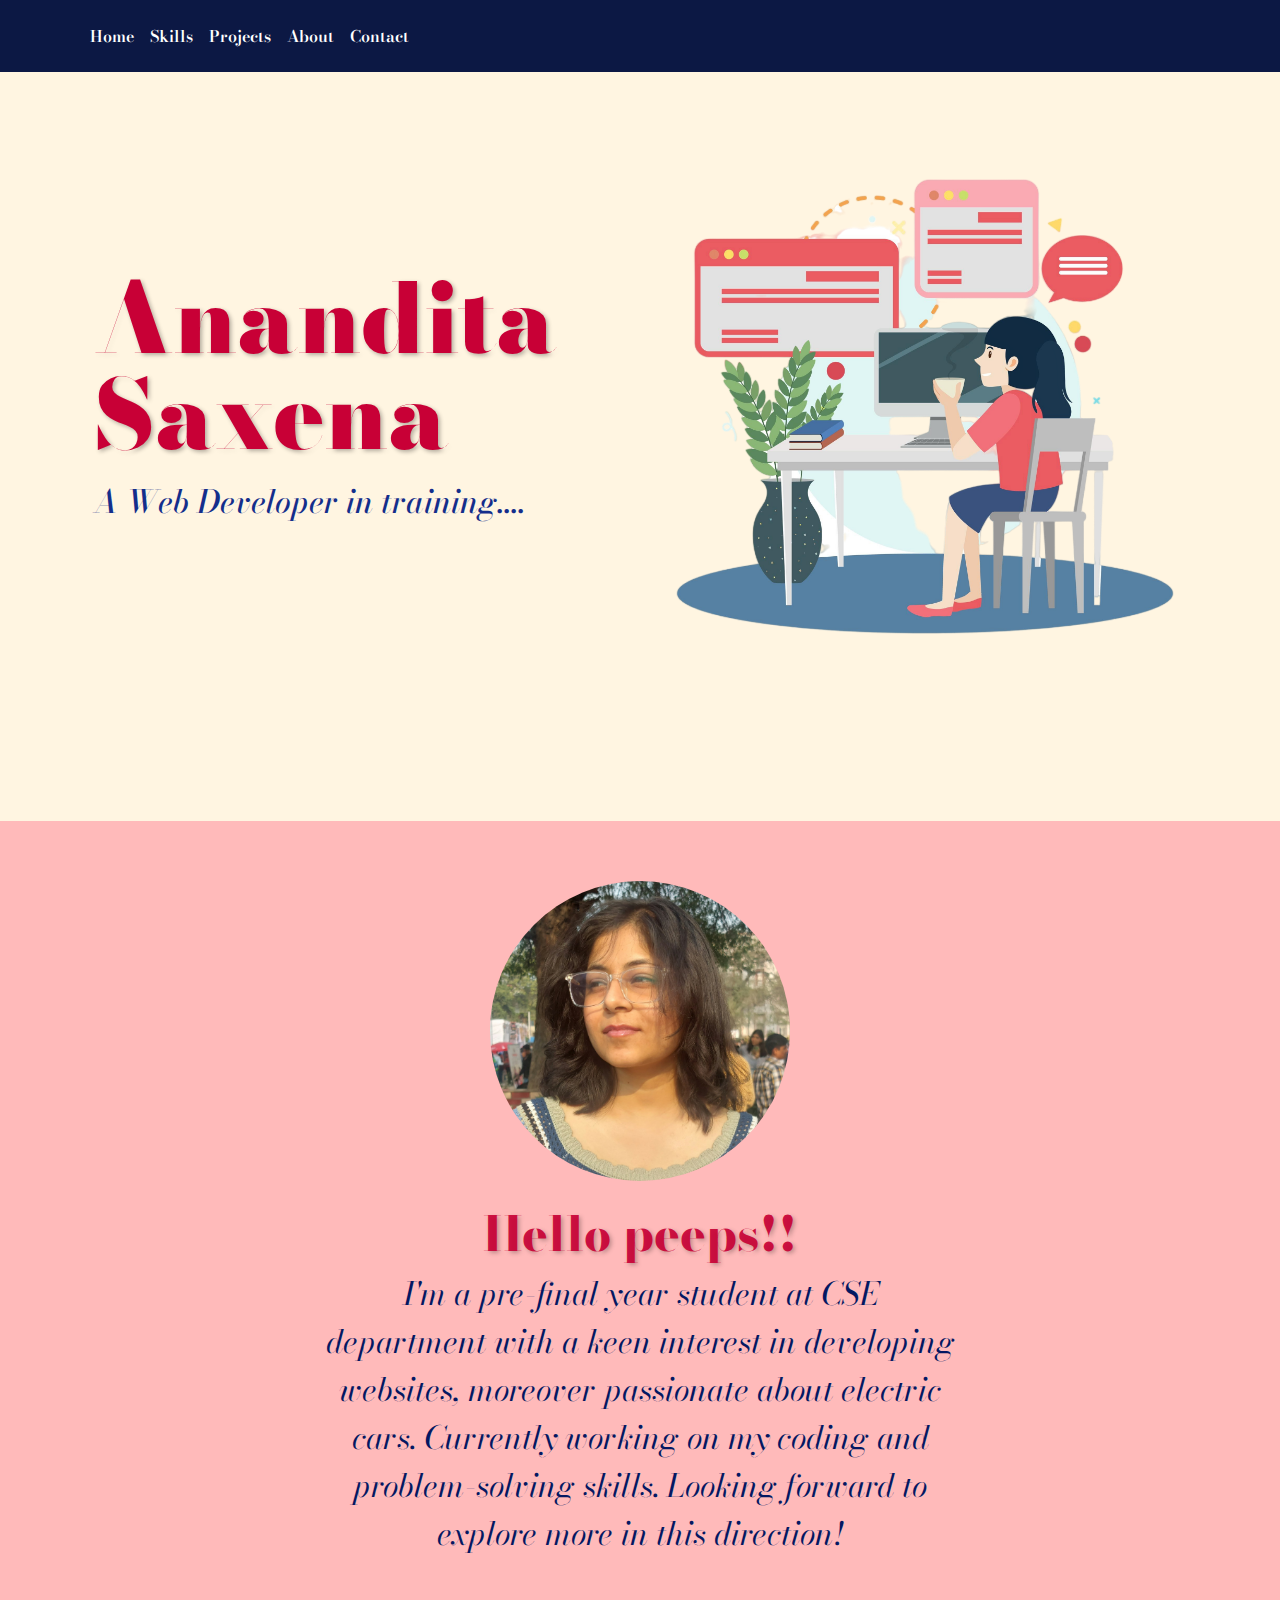
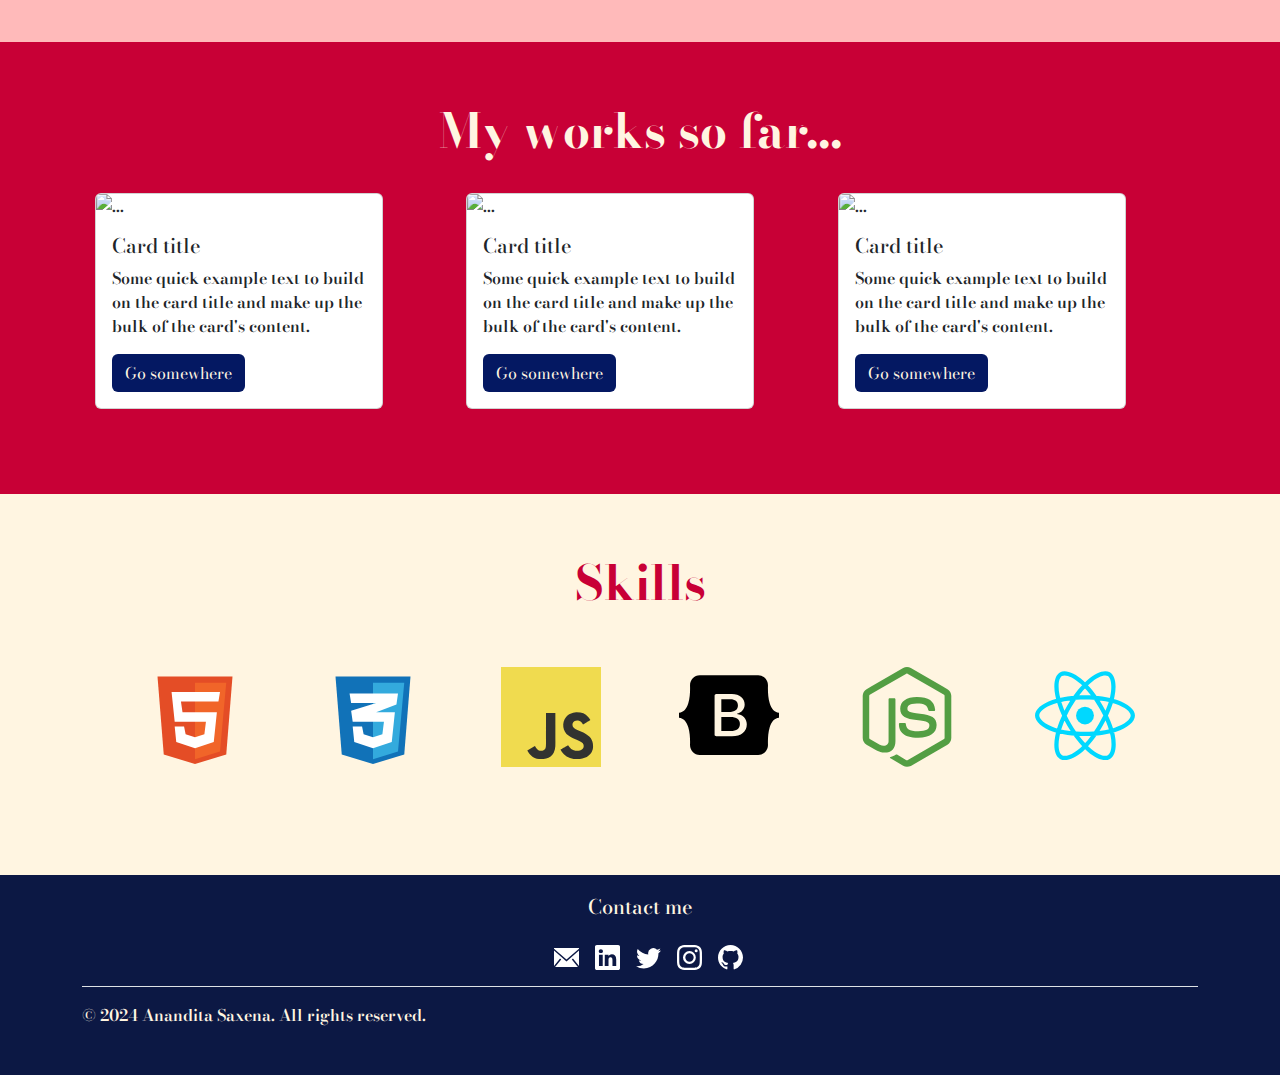
==== index.html @ 7025415a "Add files via upload" ====
<!DOCTYPE html>
<html lang="en">
<head>
    <meta charset="UTF-8">
    <meta http-equiv="X-UA-Compatible" content="IE=edge">
    <meta name="viewport" content="width=device-width, initial-scale=1.0">
    <title>Tiyaa's</title>
    <link href="https://cdn.jsdelivr.net/npm/bootstrap@5.3.3/dist/css/bootstrap.min.css" rel="stylesheet" integrity="sha384-QWTKZyjpPEjISv5WaRU9OFeRpok6YctnYmDr5pNlyT2bRjXh0JMhjY6hW+ALEwIH" crossorigin="anonymous">
    <link rel="stylesheet" href="style.css">
    <link rel="preconnect" href="https://fonts.googleapis.com">
    <link rel="preconnect" href="https://fonts.gstatic.com" crossorigin>
    <link href="https://fonts.googleapis.com/css2?family=Bodoni+Moda:ital,opsz,wght@0,6..96,400..900;1,6..96,400..900&family=Exo:ital,wght@0,100..900;1,100..900&display=swap" rel="stylesheet">
</head>
<body>
    <div class="homepage fonts">
        <header class="p-3 navbar">
            <div class="container">
              <div class="d-flex flex-wrap align-items-center justify-content-center justify-content-lg-start">
               
        
                <ul class="nav col-12 col-lg-auto me-lg-auto mb-2 justify-content-center mb-md-0">
                  <li><a href="#" class="nav-link px-2 text-white">Home</a></li>
                  <li><a href="#" class="nav-link px-2 text-white">Skills</a></li>
                  <li><a href="#" class="nav-link px-2 text-white">Projects</a></li>
                  <li><a href="#" class="nav-link px-2 text-white">About</a></li>
                  <li><a href="#" class="nav-link px-2 text-white">Contact</a></li>
                </ul>   
              </div>
            </div>
        </header>
        <div class="container col-xxl-8 px-4 py-5 ">
            <div class="row flex-lg-row-reverse align-items-center g-5 py-5">
              <div class="col-10 col-sm-8 col-lg-6">
                <img src="images/vector.png" class="d-block mx-lg-auto img-fluid" alt="Bootstrap Themes" width="700" height="500" loading="lazy">
              </div>
              <div class="col-lg-6">
                <div class="col-lg-6 ">
                    <h1 class="lh-1 mb-3 heading">
                        Anandita Saxena
                    </h1>
                </div>                
                <p class="lead">A Web Developer in training....</p>
                <div class="d-grid gap-2 d-md-flex justify-content-md-start">
                </div>
            </div>
            
            </div>
        </div>
    </div>





    <div class="about fonts">
      <div class="text-center about-part">
        <img class="d-block mx-auto mb-4" src="images/WhatsApp Image 2024-03-19 at 7.13.37 PM.jpeg" alt="" >
        <h1 class=" heading-2 ">Hello peeps!!</h1>
        <div class="col-lg-6 mx-auto ">
          <p class="lead mb-4">I'm a pre-final year student at CSE department with a keen interest in developing websites, moreover passionate about electric cars. Currently working on my coding and problem-solving skills. Looking forward to explore more in this direction!</p>
        </div>
      </div>
    </div>
    






    <div class="projects fonts">
      <div>
        <h1 style="color: #FFF5E1; text-align: center; font-weight: 700; font-size: 3rem;">My works so far...</h1>
      </div>
      <div class="container">
        <div class="row align-items-start ">
          
          <div class="col">
            <div class="card" style="width: 18rem;">
              <img src="..." class="card-img-top" alt="...">
              <div class="card-body">
                <h5 class="card-title">Card title</h5>
                <p class="card-text">Some quick example text to build on the card title and make up the bulk of the card's content.</p>
                <a href="#" class="btn">Go somewhere</a>
              </div>
            </div>
          </div>
          <div class="col">
            <div class="card" style="width: 18rem;">
              <img src="..." class="card-img-top" alt="...">
              <div class="card-body">
                <h5 class="card-title">Card title</h5>
                <p class="card-text">Some quick example text to build on the card title and make up the bulk of the card's content.</p>
                <a href="#" class="btn">Go somewhere</a>
              </div>
            </div>
          </div>
          <div class="col">
            <div class="card" style="width: 18rem;">
              <img src="..." class="card-img-top" alt="...">
              <div class="card-body">
                <h5 class="card-title">Card title</h5>
                <p class="card-text">Some quick example text to build on the card title and make up the bulk of the card's content.</p>
                <a href="#" class="btn">Go somewhere</a>
              </div>
            </div>
          </div>
          
        </div>
      </div>
      
    </div>






    <div class="skills fonts">
      <div class="heading-2">
        <h1 style="color:#C80036; text-align: center; font-weight: 700; font-size: 3rem;">Skills</h1>
      </div>
      
      <div class="container text-center p-5 frameworks">
          <div class="row align-items-start">
            
            <div class="col">
              <?xml version="1.0" encoding="utf-8"?><!-- Uploaded to: SVG Repo, www.svgrepo.com, Generator: SVG Repo Mixer Tools -->
<svg width="100px" height="100px" viewBox="0 0 32 32" fill="none" xmlns="http://www.w3.org/2000/svg">
<path d="M6 28L4 3H28L26 28L16 31L6 28Z" fill="#E44D26"/>
<path d="M26 5H16V29.5L24 27L26 5Z" fill="#F16529"/>
<path d="M9.5 17.5L8.5 8H24L23.5 11H11.5L12 14.5H23L22 24L16 26L10 24L9.5 19H12.5L13 21.5L16 22.5L19 21.5L19.5 17.5H9.5Z" fill="white"/>
</svg>
              
            </div>
            <div class="col">
              
              <?xml version="1.0" encoding="utf-8"?><!-- Uploaded to: SVG Repo, www.svgrepo.com, Generator: SVG Repo Mixer Tools -->
<svg width="100px" height="100px" viewBox="0 0 32 32" fill="none" xmlns="http://www.w3.org/2000/svg">
<path d="M6 28L4 3H28L26 28L16 31L6 28Z" fill="#1172B8"/>
<path d="M26 5H16V29.5L24 27L26 5Z" fill="#33AADD"/>
<path d="M19.5 17.5H9.5L9 14L17 11.5H9L8.5 8.5H24L23.5 12L17 14.5H23L22 24L16 26L10 24L9.5 19H12.5L13 21.5L16 22.5L19 21.5L19.5 17.5Z" fill="white"/>
</svg>
            </div>
            <div class="col">
              <svg xmlns="http://www.w3.org/2000/svg" width="100px" height="100px" viewBox="0 0 1052 1052"><path fill="#f0db4f" d="M0 0h1052v1052H0z"/><path d="M965.9 801.1c-7.7-48-39-88.3-131.7-125.9-32.2-14.8-68.1-25.399-78.8-49.8-3.8-14.2-4.3-22.2-1.9-30.8 6.9-27.9 40.2-36.6 66.6-28.6 17 5.7 33.1 18.801 42.8 39.7 45.4-29.399 45.3-29.2 77-49.399-11.6-18-17.8-26.301-25.4-34-27.3-30.5-64.5-46.2-124-45-10.3 1.3-20.699 2.699-31 4-29.699 7.5-58 23.1-74.6 44-49.8 56.5-35.6 155.399 25 196.1 59.7 44.8 147.4 55 158.6 96.9 10.9 51.3-37.699 67.899-86 62-35.6-7.4-55.399-25.5-76.8-58.4-39.399 22.8-39.399 22.8-79.899 46.1 9.6 21 19.699 30.5 35.8 48.7 76.2 77.3 266.899 73.5 301.1-43.5 1.399-4.001 10.6-30.801 3.199-72.101zm-394-317.6h-98.4c0 85-.399 169.4-.399 254.4 0 54.1 2.8 103.7-6 118.9-14.4 29.899-51.7 26.2-68.7 20.399-17.3-8.5-26.1-20.6-36.3-37.699-2.8-4.9-4.9-8.7-5.601-9-26.699 16.3-53.3 32.699-80 49 13.301 27.3 32.9 51 58 66.399 37.5 22.5 87.9 29.4 140.601 17.3 34.3-10 63.899-30.699 79.399-62.199 22.4-41.3 17.6-91.3 17.4-146.6.5-90.2 0-180.4 0-270.9z" fill="#323330"/></svg>
            </div>
            <div class="col">
              
              <?xml version="1.0" encoding="utf-8"?><!-- Uploaded to: SVG Repo, www.svgrepo.com, Generator: SVG Repo Mixer Tools -->
<svg width="100px" height="100px" viewBox="0 0 24 24" fill="none" xmlns="http://www.w3.org/2000/svg">
<path fill-rule="evenodd" clip-rule="evenodd" d="M4.98488 2C3.61546 2 2.60217 3.19858 2.64753 4.49844C2.69105 5.74725 2.63451 7.36461 2.22732 8.68359C1.81892 10.0064 1.1282 10.8444 0 10.952V12.1666C1.1282 12.2742 1.81892 13.1122 2.22732 14.4351C2.63451 15.754 2.69105 17.3714 2.64753 18.6202C2.60217 19.9199 3.61546 21.1186 4.98508 21.1186H19.0169C20.3864 21.1186 21.3995 19.9201 21.3541 18.6202C21.3106 17.3714 21.3671 15.754 21.7743 14.4351C22.1829 13.1122 22.8718 12.2742 24 12.1666V10.952C22.8718 10.8444 22.1829 10.0064 21.7743 8.68359C21.3671 7.36481 21.3106 5.74725 21.3541 4.49844C21.3995 3.19878 20.3864 2 19.0169 2H4.98468H4.98488ZM16.2712 13.7687C16.2712 15.5586 14.9361 16.6441 12.7206 16.6441H8.94915C8.84127 16.6441 8.7378 16.6012 8.66152 16.5249C8.58523 16.4486 8.54237 16.3452 8.54237 16.2373V6.88136C8.54237 6.77347 8.58523 6.67001 8.66152 6.59372C8.7378 6.51743 8.84127 6.47458 8.94915 6.47458H12.6991C14.5464 6.47458 15.7588 7.47525 15.7588 9.01166C15.7588 10.09 14.9433 11.0555 13.9041 11.2245V11.2809C15.3187 11.4361 16.2712 12.4156 16.2712 13.7687ZM12.3094 7.76407H10.1589V10.8015H11.9701C13.3702 10.8015 14.1423 10.2377 14.1423 9.2299C14.1423 8.28556 13.4784 7.76407 12.3094 7.76407ZM10.1589 12.0068V15.3542H12.3885C13.8462 15.3542 14.6184 14.7692 14.6184 13.6699C14.6184 12.5704 13.8246 12.0066 12.2947 12.0066H10.1589V12.0068Z" fill="#000000"/>
</svg>

            </div>
            
            <div class="col">
              <?xml version="1.0" encoding="UTF-8" standalone="no"?>
<!-- Uploaded to: SVG Repo, www.svgrepo.com, Generator: SVG Repo Mixer Tools -->
<svg width="100px" height="100px" viewBox="-16.5 0 289 289" version="1.1" xmlns="http://www.w3.org/2000/svg" xmlns:xlink="http://www.w3.org/1999/xlink" preserveAspectRatio="xMidYMid">
  <g>
      <path d="M127.999999,288.463771 C124.024844,288.463771 120.314699,287.403728 116.869564,285.548656 L81.6231884,264.612838 C76.32298,261.697724 78.9730854,260.637682 80.5631458,260.107661 C87.7184259,257.72257 89.0434775,257.192547 96.4637688,252.952381 C97.2587979,252.422361 98.3188405,252.687372 99.1138718,253.217392 L126.144927,269.383024 C127.20497,269.913045 128.530021,269.913045 129.325053,269.383024 L235.064182,208.165634 C236.124225,207.635611 236.654245,206.575571 236.654245,205.250519 L236.654245,83.0807467 C236.654245,81.7556929 236.124225,80.6956526 235.064182,80.1656324 L129.325053,19.2132506 C128.26501,18.6832305 126.939959,18.6832305 126.144927,19.2132506 L20.4057954,80.1656324 C19.3457551,80.6956526 18.8157349,82.0207041 18.8157349,83.0807467 L18.8157349,205.250519 C18.8157349,206.31056 19.3457551,207.635611 20.4057954,208.165634 L49.2919247,224.861286 C64.9275364,232.811595 74.7329196,223.536234 74.7329196,214.260871 L74.7329196,93.681159 C74.7329196,92.0910985 76.0579711,90.5010358 77.9130428,90.5010358 L91.4285716,90.5010358 C93.0186343,90.5010358 94.6086948,91.8260873 94.6086948,93.681159 L94.6086948,214.260871 C94.6086948,235.196689 83.2132512,247.387164 63.3374737,247.387164 C57.2422362,247.387164 52.4720502,247.387164 38.9565214,240.761906 L11.1304347,224.861286 C4.24016581,220.886129 5.68434189e-14,213.46584 5.68434189e-14,205.515528 L5.68434189e-14,83.3457557 C5.68434189e-14,75.3954465 4.24016581,67.9751552 11.1304347,64.0000006 L116.869564,2.78260752 C123.494824,-0.927535841 132.505176,-0.927535841 139.130436,2.78260752 L244.869565,64.0000006 C251.759834,67.9751552 256,75.3954465 256,83.3457557 L256,205.515528 C256,213.46584 251.759834,220.886129 244.869565,224.861286 L139.130436,286.078676 C135.685299,287.668739 131.710145,288.463771 127.999999,288.463771 L127.999999,288.463771 Z M160.596274,204.455488 C114.219461,204.455488 104.679089,183.254659 104.679089,165.233955 C104.679089,163.643893 106.004141,162.053832 107.859212,162.053832 L121.639752,162.053832 C123.229813,162.053832 124.554864,163.113872 124.554864,164.703935 C126.674947,178.749484 132.770187,185.639753 160.861283,185.639753 C183.122154,185.639753 192.662526,180.604556 192.662526,168.67909 C192.662526,161.788821 190.012423,156.753624 155.296065,153.308489 C126.409938,150.393375 108.389235,144.033126 108.389235,120.977226 C108.389235,99.5113875 126.409938,86.7908901 156.621119,86.7908901 C190.542443,86.7908901 207.238095,98.4513472 209.358178,123.89234 C209.358178,124.687371 209.093167,125.482403 208.563147,126.277434 C208.033127,126.807454 207.238095,127.337474 206.443064,127.337474 L192.662526,127.337474 C191.337475,127.337474 190.012423,126.277434 189.747412,124.952382 C186.567289,110.376813 178.351966,105.606625 156.621119,105.606625 C132.240165,105.606625 129.325053,114.086957 129.325053,120.447205 C129.325053,128.132506 132.770187,130.5176 165.631471,134.757766 C198.227744,138.997931 213.598344,145.093169 213.598344,167.884058 C213.333333,191.20497 194.252589,204.455488 160.596274,204.455488 L160.596274,204.455488 Z" fill="#539E43">

</path>
  </g>
</svg>
              
            </div>
            <div class="col">
              <?xml version="1.0" encoding="utf-8"?>

<!-- Uploaded to: SVG Repo, www.svgrepo.com, Generator: SVG Repo Mixer Tools -->
<svg width="100px" height="100px" viewBox="0 0 24 24" xmlns="http://www.w3.org/2000/svg">
<g fill="#00D8FF" fill-rule="evenodd">
  <circle cx="11.996" cy="11.653" r="2.142"/>
  <path fill-rule="nonzero" d="M11.9957722,7.80914159 C14.763782,7.80914159 17.3932297,8.19939152 19.3922491,8.88758063 C21.6123871,9.6518808 22.9666335,10.7818833 22.9666335,11.652558 C22.9666335,12.5799965 21.5040812,13.7840336 19.1293161,14.5708627 C17.2387355,15.1972602 14.7092455,15.538679 11.9957722,15.538679 C9.14520032,15.538679 6.58717845,15.203913 4.71853163,14.565185 C3.54866968,14.1653247 2.58256656,13.6456709 1.92037292,13.0785821 C1.32532838,12.5689984 1.02491103,12.0630628 1.02491103,11.652558 C1.02491103,10.7789546 2.32734001,9.66464781 4.49959681,8.90729393 C6.49945246,8.21010004 9.19325759,7.80914159 11.9957722,7.80914159 L11.9957722,7.80914159 L11.9957722,7.80914159 L11.9957722,7.80914159 L11.9957722,7.80914159 M11.9957722,6.78423056 C9.08437994,6.78423056 6.2777499,7.20198239 4.1621939,7.93951199 C1.62214541,8.82509585 0,10.2129394 0,11.652558 C0,13.1394248 1.74140227,14.6307252 4.38703934,15.5350074 C6.37567236,16.2147483 9.04125041,16.56359 11.9957722,16.56359 C14.8115523,16.56359 17.4474553,16.2078081 19.4516644,15.5437626 C22.2020573,14.632477 23.9915445,13.1592927 23.9915445,11.652558 C23.9915445,10.2077356 22.3170688,8.81052922 19.7258695,7.91848823 C17.6128656,7.19105846 14.871718,6.78423056 11.9957722,6.78423056 L11.9957722,6.78423056 L11.9957722,6.78423056 L11.9957722,6.78423056 L11.9957722,6.78423056 M8.64782576,9.74318674 C10.0306294,7.34537922 11.6822995,5.26251432 13.2771145,3.87459857 C15.0483324,2.33318986 16.7037652,1.72455661 17.4580053,2.15950561 C18.2614273,2.62281187 18.5738182,4.49132292 18.0690455,6.94154209 C17.6671734,8.89223963 16.6992742,11.2540339 15.3437168,13.6046372 C13.9196524,16.0740185 12.3517605,18.1226845 10.8648902,19.4223695 C9.93407029,20.2360369 9.00127666,20.8133347 8.17921011,21.1036655 C7.44050831,21.3645543 6.85214323,21.3720417 6.49651234,21.1669615 C5.73974814,20.7305244 5.42512511,19.045619 5.85426462,16.7855049 C6.24932455,14.7048419 7.24772098,12.1710157 8.64782671,9.74318508 L8.64782576,9.74318674 L8.64782576,9.74318674 L8.64782576,9.74318674 L8.64782576,9.74318674 M7.759974,9.23116928 C6.30547459,11.7533204 5.26525979,14.3932772 4.84734364,16.5943171 C4.34554839,19.2370813 4.73740525,21.3355983 5.98449631,22.0548141 C7.2725788,22.7976074 9.43439148,22.0341158 11.5394159,20.1940284 C13.121755,18.8108935 14.7555742,16.6760844 16.2315707,14.1166508 C17.6382359,11.6774242 18.6468519,9.21627599 19.0728759,7.1483441 C19.6574939,4.31054745 19.2752706,2.02434609 17.9700071,1.27164481 C16.7184046,0.549880923 14.6715337,1.30242953 12.6042836,3.1014613 C10.9185312,4.56851694 9.19669947,6.73986025 7.75997496,9.23116762 L7.759974,9.23116928 L7.759974,9.23116928 L7.759974,9.23116928 L7.759974,9.23116928 M8.65102932,13.6102163 C7.26423584,11.2147037 6.28457878,8.74353725 5.87862056,6.66870559 C5.42774955,4.36439699 5.72720706,2.6262057 6.48072727,2.18999639 C7.28337846,1.72531755 9.05821175,2.38783711 10.9288592,4.04883669 C12.4181905,5.37119379 13.9809502,7.38921897 15.3404734,9.7376059 C16.7686644,12.2045881 17.7605533,14.5861039 18.1440168,16.5233658 C18.384086,17.7361541 18.4183857,18.8326057 18.2593637,19.6898062 C18.1164684,20.4600771 17.8291151,20.9735449 17.473831,21.1792215 C16.7177635,21.6169189 15.1008664,21.0480332 13.3571194,19.5474962 C11.7518336,18.1661133 10.0552117,16.0356933 8.65102599,13.6102105 L8.65102932,13.6102163 L8.65102932,13.6102163 L8.65102932,13.6102163 L8.65102932,13.6102163 M7.76403451,14.1237168 C9.2227685,16.6434222 10.9904487,18.863069 12.6886037,20.3243677 C14.727583,22.0789594 16.7414064,22.7874988 17.9873239,22.0662207 C19.2741476,21.3212689 19.6923336,19.0670565 19.1494202,16.3243517 C18.741335,14.2627011 17.7077401,11.7810493 16.2274688,9.22410641 C14.8166895,6.78718171 13.1881856,4.68425955 11.6093526,3.2824351 C9.4428116,1.3587035 7.27122101,0.548080175 5.96723274,1.30299809 C4.71682218,2.02685487 4.34655386,4.17606524 4.87278214,6.8655093 C5.30188762,9.05864543 6.32316039,11.6347867 7.76403118,14.1237111 L7.76403451,14.1237168 L7.76403451,14.1237168 L7.76403451,14.1237168 L7.76403451,14.1237168"/>
</g>
</svg>
              
            </div>
          </div>
      </div>
      

  </div>
    
    <div class="contact fonts">
      <div class="container">
        <div>
          <h5 style="color: #FFF5E1; text-align: center; font-weight: 7025; padding-top : 20px">Contact me</h5>
        </div>
        <ul class="nav justify-content-center list-unstyled d-flex py-3 ">

          <li class="ms-3 pr-20"><a class="text-body-secondary" href="#"><?xml version="1.0" encoding="utf-8"?><!-- Uploaded to: SVG Repo, www.svgrepo.com, Generator: SVG Repo Mixer Tools -->
            <?xml version="1.0" encoding="utf-8"?><!-- Uploaded to: SVG Repo, www.svgrepo.com, Generator: SVG Repo Mixer Tools -->
<svg fill="white" width="25" height="25" viewBox="0 0 1920 1920" xmlns="http://www.w3.org/2000/svg">
    <path d="M1920 428.266v1189.54l-464.16-580.146-88.203 70.585 468.679 585.904H83.684l468.679-585.904-88.202-70.585L0 1617.805V428.265l959.944 832.441L1920 428.266ZM1919.932 226v52.627l-959.943 832.44L.045 278.628V226h1919.887Z" fill-rule="evenodd"/>
</svg></a></li>
          
            <li class="ms-3 pr-20"><a class="text-body-secondary" href="#"><svg xmlns="http://www.w3.org/2000/svg" width="25" height="25" fill="white" class="bi bi-linkedin" viewBox="0 0 16 16">
                        <path d="M0 1.146C0 .513.526 0 1.175 0h13.65C15.474 0 16 .513 16 1.146v13.708c0 .633-.526 1.146-1.175 1.146H1.175C.526 16 0 15.487 0 14.854V1.146zm4.943 12.248V6.169H2.542v7.225h2.401zm-1.2-8.212c.837 0 1.358-.554 1.358-1.248-.015-.709-.52-1.248-1.342-1.248-.822 0-1.359.54-1.359 1.248 0 .694.521 1.248 1.327 1.248h.016zm4.908 8.212V9.359c0-.216.016-.432.08-.586.173-.431.568-.878 1.232-.878.869 0 1.216.662 1.216 1.634v3.865h2.401V9.25c0-2.22-1.184-3.252-2.764-3.252-1.274 0-1.845.7-2.165 1.193v.025h-.016a5.54 5.54 0 0 1 .016-.025V6.169h-2.4c.03.678 0 7.225 0 7.225h2.4z"></path>
                    </svg></a></li>
            <li class="ms-3 pr-20"><a class="text-body-secondary" href="#"><svg xmlns="http://www.w3.org/2000/svg" width="25" height="25" fill="white" class="bi bi-twitter" viewBox="0 0 16 16">
                        <path d="M5.026 15c6.038 0 9.341-5.003 9.341-9.334 0-.14 0-.282-.006-.422A6.685 6.685 0 0 0 16 3.542a6.658 6.658 0 0 1-1.889.518 3.301 3.301 0 0 0 1.447-1.817 6.533 6.533 0 0 1-2.087.793A3.286 3.286 0 0 0 7.875 6.03a9.325 9.325 0 0 1-6.767-3.429 3.289 3.289 0 0 0 1.018 4.382A3.323 3.323 0 0 1 .64 6.575v.045a3.288 3.288 0 0 0 2.632 3.218 3.203 3.203 0 0 1-.865.115 3.23 3.23 0 0 1-.614-.057 3.283 3.283 0 0 0 3.067 2.277A6.588 6.588 0 0 1 .78 13.58a6.32 6.32 0 0 1-.78-.045A9.344 9.344 0 0 0 5.026 15z"></path>
                    </svg></a></li>
            <li class="ms-3 pr-20"><a class="text-body-secondary" href="#"><svg xmlns="http://www.w3.org/2000/svg" width="25" height="25" fill="white" class="bi bi-instagram" viewBox="0 0 16 16">
                        <path d="M8 0C5.829 0 5.556.01 4.703.048 3.85.088 3.269.222 2.76.42a3.917 3.917 0 0 0-1.417.923A3.927 3.927 0 0 0 .42 2.76C.222 3.268.087 3.85.048 4.7.01 5.555 0 5.827 0 8.001c0 2.172.01 2.444.048 3.297.04.852.174 1.433.372 1.942.205.526.478.972.923 1.417.444.445.89.719 1.416.923.51.198 1.09.333 1.942.372C5.555 15.99 5.827 16 8 16s2.444-.01 3.298-.048c.851-.04 1.434-.174 1.943-.372a3.916 3.916 0 0 0 1.416-.923c.445-.445.718-.891.923-1.417.197-.509.332-1.09.372-1.942C15.99 10.445 16 10.173 16 8s-.01-2.445-.048-3.299c-.04-.851-.175-1.433-.372-1.941a3.926 3.926 0 0 0-.923-1.417A3.911 3.911 0 0 0 13.24.42c-.51-.198-1.092-.333-1.943-.372C10.443.01 10.172 0 7.998 0h.003zm-.717 1.442h.718c2.136 0 2.389.007 3.232.046.78.035 1.204.166 1.486.275.373.145.64.319.92.599.28.28.453.546.598.92.11.281.24.705.275 1.485.039.843.047 1.096.047 3.231s-.008 2.389-.047 3.232c-.035.78-.166 1.203-.275 1.485a2.47 2.47 0 0 1-.599.919c-.28.28-.546.453-.92.598-.28.11-.704.24-1.485.276-.843.038-1.096.047-3.232.047s-2.39-.009-3.233-.047c-.78-.036-1.203-.166-1.485-.276a2.478 2.478 0 0 1-.92-.598 2.48 2.48 0 0 1-.6-.92c-.109-.281-.24-.705-.275-1.485-.038-.843-.046-1.096-.046-3.233 0-2.136.008-2.388.046-3.231.036-.78.166-1.204.276-1.486.145-.373.319-.64.599-.92.28-.28.546-.453.92-.598.282-.11.705-.24 1.485-.276.738-.034 1.024-.044 2.515-.045v.002zm4.988 1.328a.96.96 0 1 0 0 1.92.96.96 0 0 0 0-1.92zm-4.27 1.122a4.109 4.109 0 1 0 0 8.217 4.109 4.109 0 0 0 0-8.217zm0 1.441a2.667 2.667 0 1 1 0 5.334 2.667 2.667 0 0 1 0-5.334z"></path>
                    </svg></a></li>
            <li class="ms-3 pr-20"><a class="text-body-secondary" href="#"><svg xmlns="http://www.w3.org/2000/svg" width="25" height="25" fill="white" class="bi bi-github" viewBox="0 0 16 16">
                        <path d="M8 0C3.58 0 0 3.58 0 8c0 3.54 2.29 6.53 5.47 7.59.4.07.55-.17.55-.38 0-.19-.01-.82-.01-1.49-2.01.37-2.53-.49-2.69-.94-.09-.23-.48-.94-.82-1.13-.28-.15-.68-.52-.01-.53.63-.01 1.08.58 1.23.82.72 1.21 1.87.87 2.33.66.07-.52.28-.87.51-1.07-1.78-.2-3.64-.89-3.64-3.95 0-.87.31-1.59.82-2.15-.08-.2-.36-1.02.08-2.12 0 0 .67-.21 2.2.82.64-.18 1.32-.27 2-.27.68 0 1.36.09 2 .27 1.53-1.04 2.2-.82 2.2-.82.44 1.1.16 1.92.08 2.12.51.56.82 1.27.82 2.15 0 3.07-1.87 3.75-3.65 3.95.29.25.54.73.54 1.48 0 1.07-.01 1.93-.01 2.2 0 .21.15.46.55.38A8.012 8.012 0 0 0 16 8c0-4.42-3.58-8-8-8z"></path>
                    </svg></a></li>
        </ul>

        <footer class="d-flex flex-wrap justify-content-between align-items-center pt-3 pb-5 border-top">
            <p class="col-md-4 mb-0" style="color: #FFF5E1; ;">© 2024 Anandita Saxena. All rights reserved.</p>
      
        </footer>
    </div>

    </div>
</body>
</html>
---- style.css ----
.homepage{
    background-color: #FFF5E1;   
    padding-bottom: 80px;
}
.lead{
    color: #142e8b;
    font-weight: 500;
    font-size: xx-large;
    font-style: italic;
}
.navbar{
    background-color: #0C1844;
}

.fonts {
  font-family: "Bodoni Moda", serif;
  font-optical-sizing: auto;
  font-weight: 600;
  font-style: normal;
}
.heading{
    color: #C80036;
    font-weight: bolder;
    font-size: 6rem;
    text-shadow: 2px 2px 4px rgba(0, 0, 0, 0.3); 
}
.skills{
    background-color: #ff6969b8;
}
.frameworks{
    font-size: larger;
    font-weight: bold;
    color: #0C1844;
}

.about img{
    height: 300px;
    width: 300px;
    border-radius: 100%;
    
}
.about{
    background-color: #ff696975;
}
.about-part{
    padding-top: 60px;
    padding-bottom: 60px;
}
.about h1{
    color: #c80035eb;
    text-shadow: 2px 2px 4px rgba(0, 0, 0, 0.25);
    font-weight: 800;
    font-size: 3rem;
}
.about p{
    color: #041862;
    font-style: italic;
    font-weight: 400;
}
.projects{
    background-color: #C80036;
    padding: 60px;
}
.projects .container {
    padding: 25px;
}
.projects .btn{
    background-color: #041862;
    color: #FFF5E1;
}
.skills{
    background-color: #FFF5E1;
    padding: 60px;
}
.contact{
    background-color: #0C1844;
}
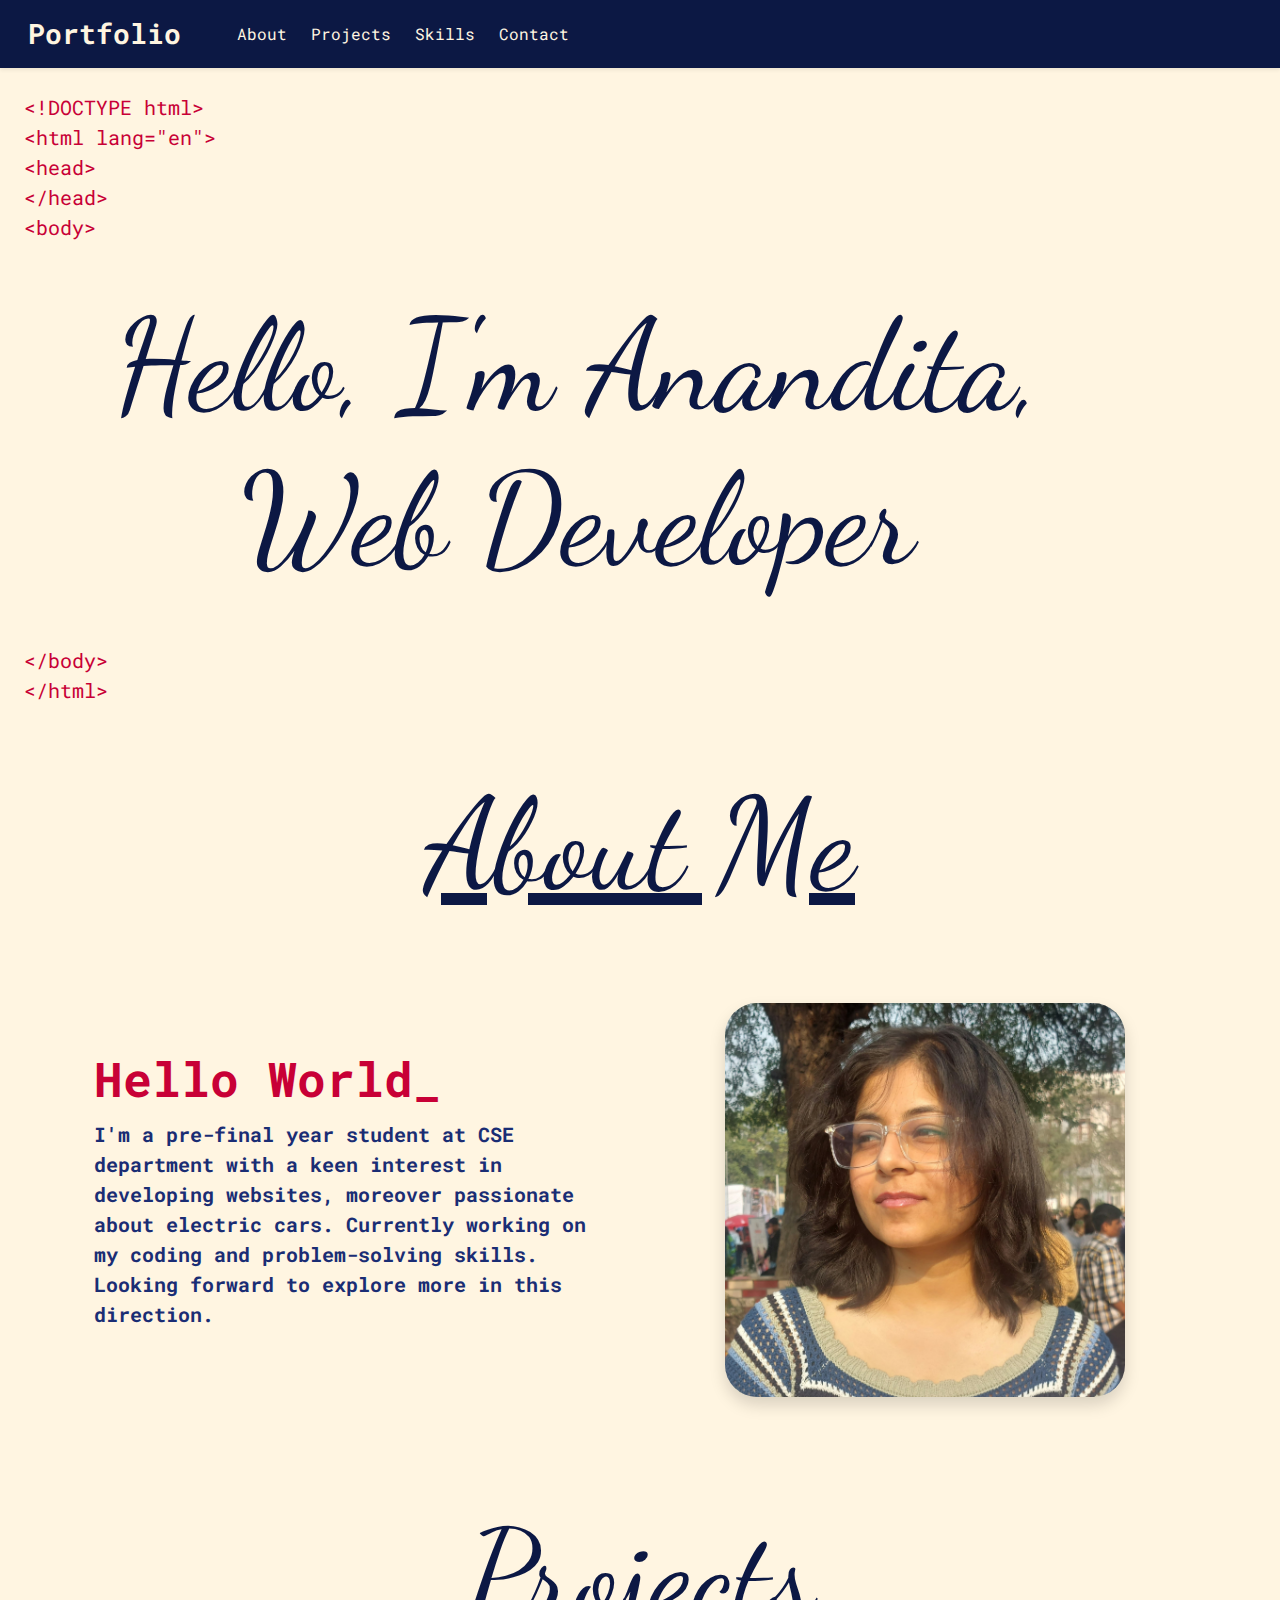
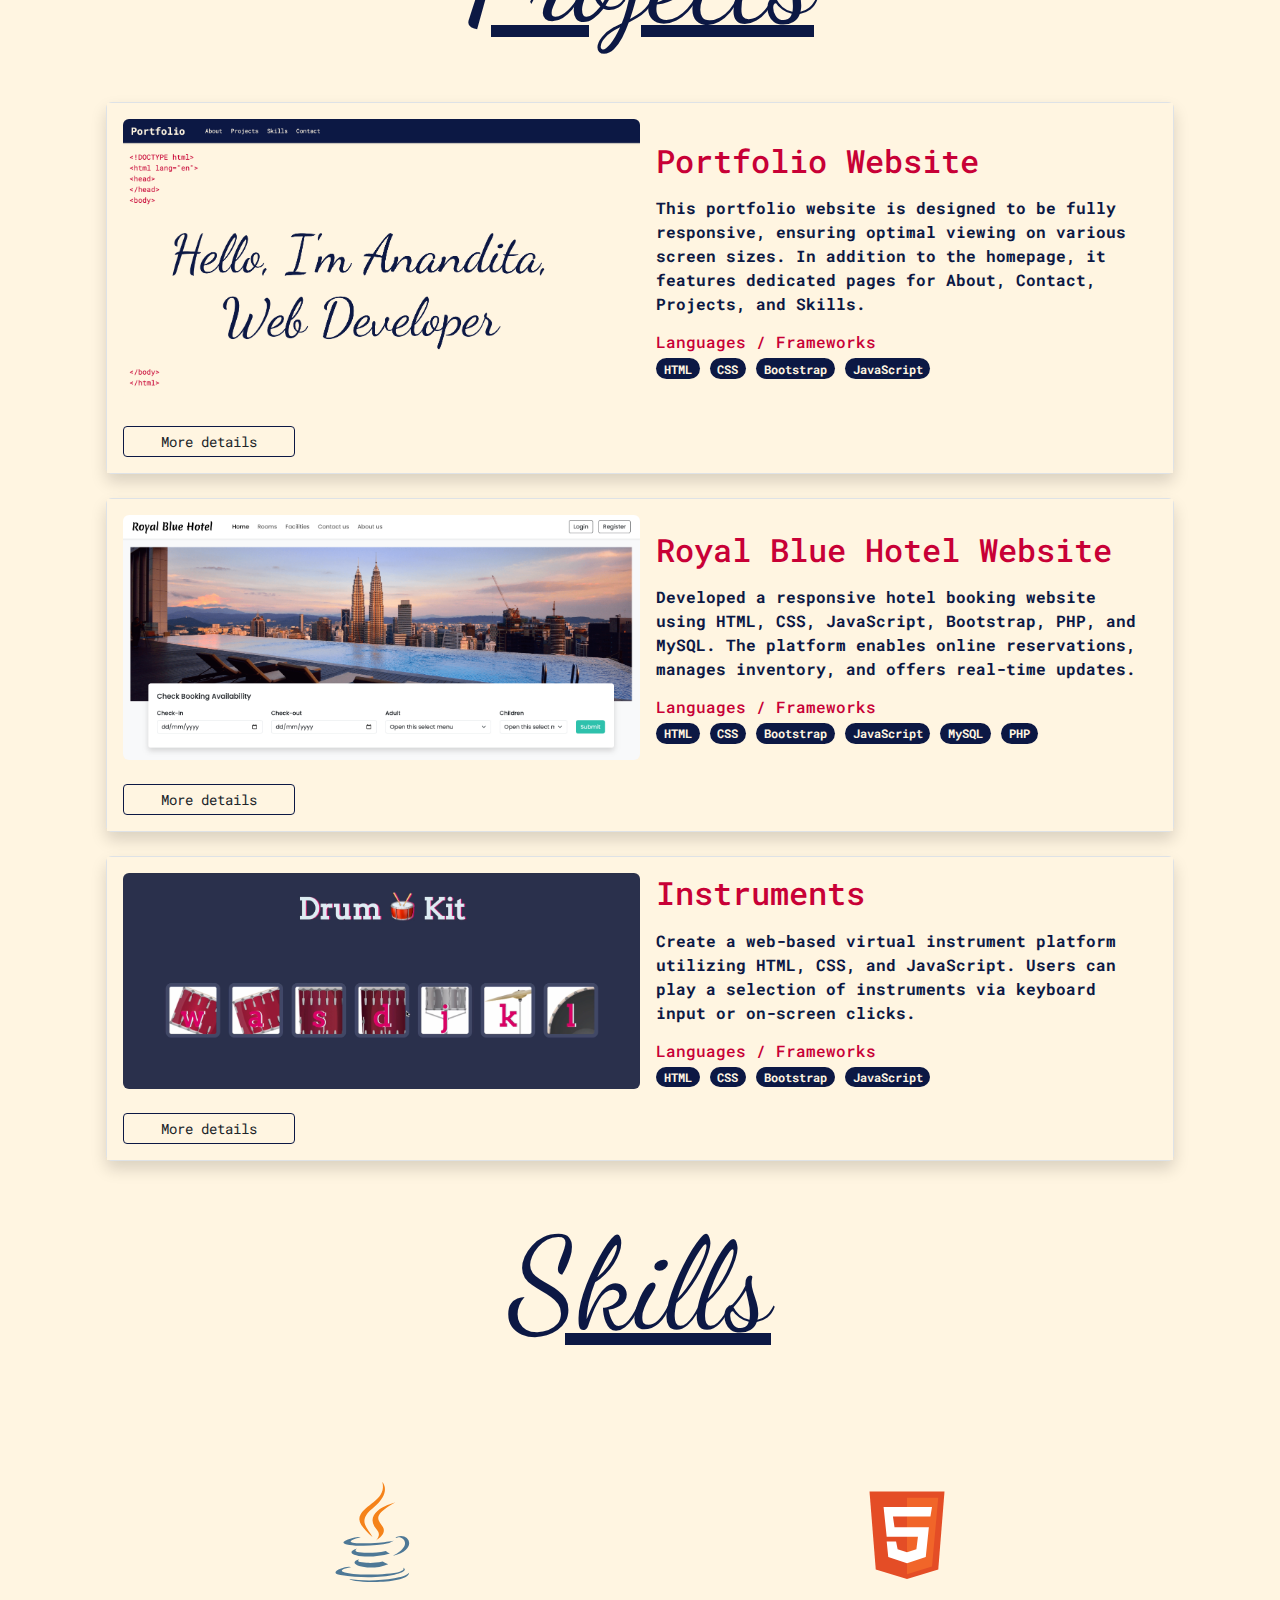
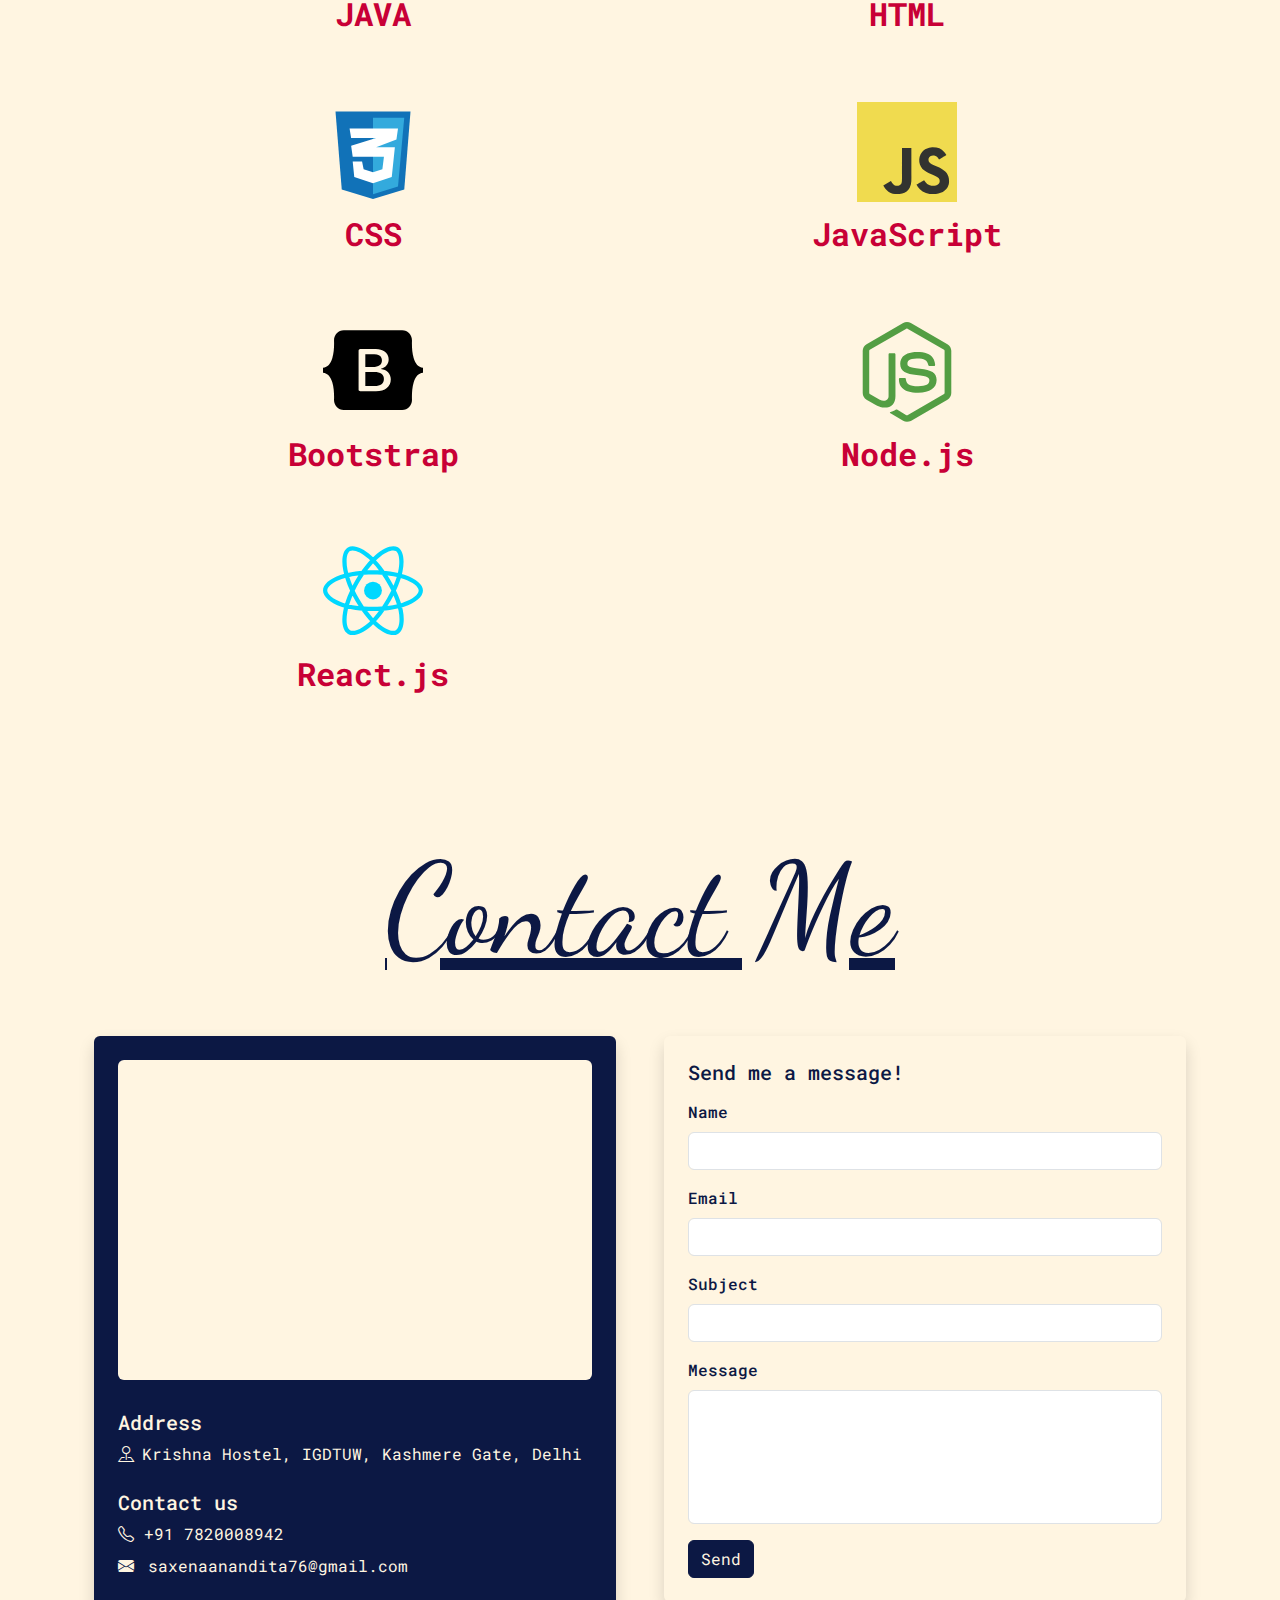
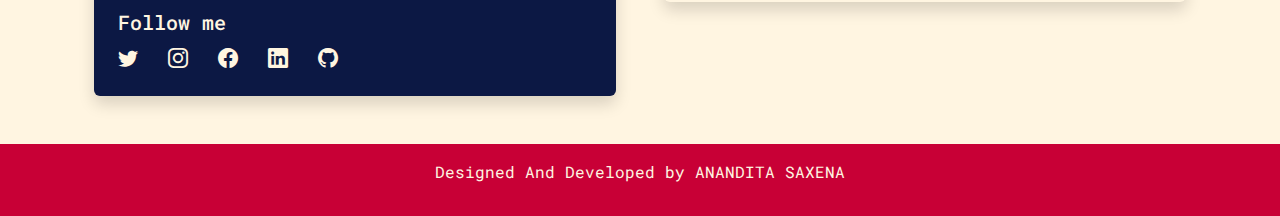
==== commit 44919e62: "Change of full stop" ====
--- a/index.html
+++ b/index.html
@@ -4,219 +4,389 @@
     <meta charset="UTF-8">
     <meta http-equiv="X-UA-Compatible" content="IE=edge">
     <meta name="viewport" content="width=device-width, initial-scale=1.0">
-    <title>Tiyaa's</title>
+    <title>Portfolio Website</title>
     <link href="https://cdn.jsdelivr.net/npm/bootstrap@5.3.3/dist/css/bootstrap.min.css" rel="stylesheet" integrity="sha384-QWTKZyjpPEjISv5WaRU9OFeRpok6YctnYmDr5pNlyT2bRjXh0JMhjY6hW+ALEwIH" crossorigin="anonymous">
-    <link rel="stylesheet" href="style.css">
+    
     <link rel="preconnect" href="https://fonts.googleapis.com">
     <link rel="preconnect" href="https://fonts.gstatic.com" crossorigin>
-    <link href="https://fonts.googleapis.com/css2?family=Bodoni+Moda:ital,opsz,wght@0,6..96,400..900;1,6..96,400..900&family=Exo:ital,wght@0,100..900;1,100..900&display=swap" rel="stylesheet">
+    <link href="https://fonts.googleapis.com/css2?family=Dancing+Script:wght@400..700&family=Roboto+Mono:ital,wght@0,100..700;1,100..700&display=swap" rel="stylesheet">
+    <link rel="stylesheet" href="style2.css">  
+    <link rel="preconnect" href="https://fonts.gstatic.com" crossorigin>
+    <link href="https://fonts.googleapis.com/css2?family=Dancing+Script:wght@400..700&family=Roboto+Mono:ital,wght@0,100..700;1,100..700&display=swap" rel="stylesheet">
+    <link rel="stylesheet" href="https://cdn.jsdelivr.net/npm/bootstrap-icons@1.11.3/font/bootstrap-icons.min.css">
 </head>
+<style>
+  body{
+    background-color: #FFF5E1;
+  }
+  .nav-item:hover {
+    color: #FFF5E1;
+    border:none;
+    position: relative;
+    border-bottom: 2px solid #FFFFFF;
+    bottom: 0;
+}
+.badge{
+        background-color: #0C1844; 
+        color: #FFF5E1;       
+    }
+    .des p{
+        color: #0C1844;
+        font-weight: bold;
+    }
+    .tech{
+        color: #C80036;
+    }
+    .btn{
+        border-color: #0C1844;
+    }
+    .btn:hover{
+        background-color: #0C1844;
+    }
+
+</style>
 <body>
-    <div class="homepage fonts">
-        <header class="p-3 navbar">
-            <div class="container">
-              <div class="d-flex flex-wrap align-items-center justify-content-center justify-content-lg-start">
-               
-        
-                <ul class="nav col-12 col-lg-auto me-lg-auto mb-2 justify-content-center mb-md-0">
-                  <li><a href="#" class="nav-link px-2 text-white">Home</a></li>
-                  <li><a href="#" class="nav-link px-2 text-white">Skills</a></li>
-                  <li><a href="#" class="nav-link px-2 text-white">Projects</a></li>
-                  <li><a href="#" class="nav-link px-2 text-white">About</a></li>
-                  <li><a href="#" class="nav-link px-2 text-white">Contact</a></li>
-                </ul>   
-              </div>
+  <nav class="navbar navbar-expand-lg navbar-light px-lg-10 py-lg-2 shadow-sm sticky-top m-0 px-3" style="background-color: #0C1844;">
+    <div class="container-fluid navigation" style="background-color: #0C1844;">
+      <a class="navbar-brand me-5 fw-bold fs-3" href="index.html" style="background-color: #0C1844; color: #FFF5E1;">Portfolio</a>
+      <button class="navbar-toggler" type="button" data-bs-toggle="collapse" data-bs-target="#navbarNav">
+        <span class="navbar-toggler-icon rounded "></span>
+      </button>
+      
+      <div class="collapse navbar-collapse" id="navbarNav" style="background-color: #0C1844;">
+        <ul class="navbar-nav me-auto mb-2 mb-lg-0">
+          <li class="nav-item">
+            <a class="nav-link me-2" aria-current="page" href="about.html">About</a>
+          </li>
+          <li class="nav-item">
+            <a class="nav-link me-2" href="projects.html">Projects</a>
+          </li>
+          <li class="nav-item">
+            <a class="nav-link me-2" href="skills.html">Skills</a>
+          </li>
+          <li class="nav-item">
+            <a class="nav-link me-2" href="contact.html">Contact</a>
+          </li>
+        </ul>
+      </div>
+    </div>
+  </nav>
+<!-- home -->
+  <div class="first-page">
+    <div class="container first-inside ms-2">
+      <div class="container practice-items py-4 px-1">
+        <div class="html-lang-text-1 mb-5">
+            <p class="html-lang-text-1 fs-5" style="color: #C80036">
+                &lt;!DOCTYPE html&gt;<br>
+                &lt;html lang="en"&gt;<br>
+                &lt;head&gt;<br>
+                &lt;/head&gt;<br>
+                &lt;body&gt;
+            </p>
+        </div>
+        <div class="practice-items-info mb-5">
+          <h1 class="h-font heading2" style ="color:#0C1844">Hello, I'm Anandita, <br> Web Developer</h1>
+        </div>
+        <div class="html-lang-2">
+            <p class="html-lang-text-2 fs-5" style="color: #C80036;">
+                &lt;/body&gt;<br>
+                &lt;/html&gt;</p>
+        </div>
+      </div>
+    </div>
+  </div>
+
+
+<!-- about -->
+<h2 class="h-font heading2 py-lg-4 my-md-0 my-0 text-decoration-underline" style ="color:#0C1844">About Me</h2>
+
+  
+  <div class="col-lg-12">
+    
+    <div class="container col-xxl-8 px-4 py-2">
+        <div class="row flex-lg-row-reverse align-items-center g-5 py-5">
+          <div class="col-12 col-sm-12 col-lg-6">
+            <img src="images/WhatsApp Image 2024-03-19 at 7.13.37 PM.jpeg" class="d-block mx-lg-auto img-fluid rounded-5 shadow border-5" width="400" height="400" loading="lazy">
+          </div>
+          <div class="col-lg-6 col-sm-12 col-12">
+            <h1 class="display-5 fw-bold lh-1 mb-3" style="color: #C80036;">Hello World_</h1>
+            <p class="lead fw-bold" style="color: #1a2d74;">I'm a pre-final year student at CSE department with a keen interest in developing websites, moreover passionate about electric cars. Currently working on my coding and problem-solving skills. Looking forward to explore more in this direction.</p>
+          </div>
+        </div>
+      </div>
+</div>
+
+
+<!-- projects  -->
+<h1 class="h-font heading2 py-lg-4 my-md-4 my-4 text-decoration-underline " style ="color:#0C1844">Projects</h1>
+<div class="container">
+  <div class="col-lg-12 col-md-12 px-4">
+      <div class="card mb-4 border shadow">
+      <div class="row g-0 p-3 align-items-center">
+          <div class="col-lg-6 mb-lg-0 mb-md-0 mb-3">
+          <img src="images/Screenshot 2024-07-30 at 4.46.26 PM.png" class="img-fluid rounded">
+          </div>
+          <div class="col-lg-6 px-lg-3 px-md-3 px-0">
+          <h5 class="mb-3 fs-2" style="color: #C80036;">Portfolio Website</h5>
+          <div class="des mb-3">
+              <p>This portfolio website is designed to be fully responsive, ensuring optimal viewing on various screen sizes. In addition to the homepage, it features dedicated pages for About, Contact, Projects, and Skills.</p>
+          </div>
+          <div class="tech">
+              <h6 class="mb-1">Languages / Frameworks</h6>
+              <span class="badge rounded-pill text-wrap">
+              HTML
+              </span>
+              <span class="badge rounded-pill text-wrap">
+              CSS
+              </span>
+              <span class="badge rounded-pill text-wrap">
+              Bootstrap
+              </span>
+              <span class="badge rounded-pill text-wrap">
+              JavaScript
+              </span>
+          </div>
+          </div>
+          <div class="col-md-2 mt-lg-4 mt-md-4 mt-4 text-center">
+              <a href="https://github.com/AnanditaSaxenaa/Anandita_Portfolio" class="btn btn-sm w-100 btn-outline-dark shadow-none">More details</a>
+          </div>
+      </div>
+      </div>
+      <div class="card mb-4 border shadow">
+          <div class="row g-0 p-3 align-items-center">
+              <div class="col-lg-6 mb-lg-0 mb-md-0 mb-3">
+              <img src="images/Screenshot 2024-07-26 at 2.00.09 PM.png" class="img-fluid rounded">
+              </div>
+              <div class="col-lg-6 px-lg-3 px-md-3 px-0">
+              <h5 class="mb-3 fs-2" style="color: #C80036;">Royal Blue Hotel Website</h5>
+              <div class="des mb-3">
+                  <p>Developed a responsive hotel booking website using HTML, CSS, JavaScript, Bootstrap, PHP, and MySQL. The platform enables online reservations, manages inventory, and offers real-time updates.</p>
+              </div>
+              <div class="tech">
+                  <h6 class="mb-1">Languages / Frameworks</h6>
+                  <span class="badge rounded-pill text-wrap">
+                  HTML
+                  </span>
+                  <span class="badge rounded-pill text-wrap">
+                  CSS
+                  </span>
+                  <span class="badge rounded-pill text-wrap">
+                  Bootstrap
+                  </span>
+                  <span class="badge rounded-pill text-wrap">
+                  JavaScript
+                  </span>
+                  <span class="badge rounded-pill text-wrap">
+                  MySQL
+                  </span>
+                  <span class="badge rounded-pill text-wrap">
+                  PHP
+                  </span>
+              </div>
+              </div>
+              <div class="col-md-2 mt-lg-4 mt-md-4 mt-4 text-center">
+                  <a href="https://github.com/AnanditaSaxenaa/Royal_Blue_Hotel" class="btn btn-sm w-100 btn-outline-dark shadow-none">More details</a>
+              </div>
+          </div>
+      </div>
+      <div class="card mb-4 border shadow">
+          <div class="row g-0 p-3 align-items-center">
+              <div class="col-lg-6 mb-lg-0 mb-md-0 mb-3">
+              <img src="images/Screenshot 2024-07-30 at 4.56.17 PM.png" class="img-fluid rounded">
+              </div>
+              <div class="col-lg-6 px-lg-3 px-md-3 px-0">
+              <h5 class="mb-3 fs-2" style="color: #C80036;">Instruments</h5>
+              <div class="des mb-3">
+                  <p>Create a web-based virtual instrument platform utilizing HTML, CSS, and JavaScript. Users can play a selection of instruments via keyboard input or on-screen clicks.</p>
+              </div>
+              <div class="tech">
+                  <h6 class="mb-1">Languages / Frameworks</h6>
+                  <span class="badge rounded-pill text-wrap">
+                  HTML
+                  </span>
+                  <span class="badge rounded-pill text-wrap">
+                  CSS
+                  </span>
+                  <span class="badge rounded-pill text-wrap">
+                  Bootstrap
+                  </span>
+                  <span class="badge rounded-pill text-wrap">
+                  JavaScript
+                  </span>
+              </div>
+              </div>
+              <div class="col-md-2 mt-lg-4 mt-md-4 mt-4 text-center">
+                  <a href="#" class="btn btn-sm w-100 btn-outline-dark shadow-none">More details</a>
+              </div>
+          </div>
+      </div>    
+  </div>
+</div>
+
+<!-- skills -->
+<h1 class="h-font heading2 py-lg-4 my-md-4 my-4 text-decoration-underline" style ="color:#0C1844">Skills</h1>
+    <div class="container text-center p-5 frameworks">
+                <div class="row align-items-start">
+                
+
+                <div class="col-lg-6 col-md-6 col-12 py-4">
+                    <?xml version="1.0" encoding="utf-8"?>
+                    <svg xmlns="http://www.w3.org/2000/svg" width="100" height="100" viewBox="0 0 32 32"><path d="M11.622 24.74s-1.23.748.855.962c2.51.32 3.847.267 6.625-.267a10.02 10.02 0 0 0 1.763.855c-6.25 2.672-14.16-.16-9.244-1.55zm-.8-3.473s-1.336 1.015.748 1.23c2.725.267 4.862.32 8.55-.427a3.26 3.26 0 0 0 1.282.801c-7.534 2.244-15.976.214-10.58-1.603zm14.747 6.09s.908.748-1.015 1.336c-3.58 1.07-15.014 1.39-18.22 0-1.122-.48 1.015-1.175 1.7-1.282.695-.16 1.07-.16 1.07-.16-1.23-.855-8.175 1.763-3.526 2.51 12.77 2.084 23.296-.908 19.983-2.404zM12.2 17.633s-5.824 1.39-2.084 1.87c1.603.214 4.755.16 7.694-.053 2.404-.214 4.81-.64 4.81-.64s-.855.374-1.443.748c-5.93 1.55-17.312.855-14.052-.748 2.778-1.336 5.076-1.175 5.076-1.175zm10.42 5.824c5.984-3.1 3.206-6.09 1.282-5.717-.48.107-.695.214-.695.214s.16-.32.534-.427c3.794-1.336 6.786 4.007-1.23 6.09 0 0 .053-.053.107-.16zm-9.83 8.442c5.77.374 14.587-.214 14.8-2.94 0 0-.427 1.07-4.755 1.87-4.916.908-11.007.8-14.587.214 0 0 .748.64 4.542.855z" fill="#4e7896"/><path d="M18.996.001s3.313 3.366-3.152 8.442c-5.183 4.114-1.175 6.465 0 9.137-3.046-2.725-5.236-5.13-3.74-7.373C14.294 6.893 20.332 5.3 18.996.001zm-1.7 15.335c1.55 1.763-.427 3.366-.427 3.366s3.954-2.03 2.137-4.542c-1.656-2.404-2.94-3.58 4.007-7.587 0 0-10.953 2.725-5.717 8.763z" fill="#f58219"/></svg>
+                    <p class="mt-2 fs-2 fw-bold" style="color: #C80036;">JAVA</p>   
+                </div>
+                <div class="col-lg-6 col-md-6 col-12 py-4">
+                    <?xml version="1.0" encoding="utf-8"?><!-- Uploaded to: SVG Repo, www.svgrepo.com, Generator: SVG Repo Mixer Tools -->
+                    <svg width="100px" height="100px" viewBox="0 0 32 32" fill="none" xmlns="http://www.w3.org/2000/svg">
+                        <path d="M6 28L4 3H28L26 28L16 31L6 28Z" fill="#E44D26"/>
+                        <path d="M26 5H16V29.5L24 27L26 5Z" fill="#F16529"/>
+                        <path d="M9.5 17.5L8.5 8H24L23.5 11H11.5L12 14.5H23L22 24L16 26L10 24L9.5 19H12.5L13 21.5L16 22.5L19 21.5L19.5 17.5H9.5Z" fill="white"/>
+                    </svg>
+                    <p class="mt-2 fs-2 fw-bold" style="color: #C80036;">HTML</p>   
+                </div>
+                <div class="col-lg-6 col-md-6 col-12 py-4">
+                    <?xml version="1.0" encoding="utf-8"?><!-- Uploaded to: SVG Repo, www.svgrepo.com, Generator: SVG Repo Mixer Tools -->
+                    <svg width="100px" height="100px" viewBox="0 0 32 32" fill="none" xmlns="http://www.w3.org/2000/svg">
+                        <path d="M6 28L4 3H28L26 28L16 31L6 28Z" fill="#1172B8"/>
+                        <path d="M26 5H16V29.5L24 27L26 5Z" fill="#33AADD"/>
+                        <path d="M19.5 17.5H9.5L9 14L17 11.5H9L8.5 8.5H24L23.5 12L17 14.5H23L22 24L16 26L10 24L9.5 19H12.5L13 21.5L16 22.5L19 21.5L19.5 17.5Z" fill="white"/>
+                    </svg>
+                    <p class="mt-2 fs-2 fw-bold" style="color: #C80036;">CSS</p>
+                </div>
+                <div class="col-lg-6 col-md-6 col-12 py-4">
+                    <svg xmlns="http://www.w3.org/2000/svg" width="100px" height="100px" viewBox="0 0 1052 1052"><path fill="#f0db4f" d="M0 0h1052v1052H0z"/><path d="M965.9 801.1c-7.7-48-39-88.3-131.7-125.9-32.2-14.8-68.1-25.399-78.8-49.8-3.8-14.2-4.3-22.2-1.9-30.8 6.9-27.9 40.2-36.6 66.6-28.6 17 5.7 33.1 18.801 42.8 39.7 45.4-29.399 45.3-29.2 77-49.399-11.6-18-17.8-26.301-25.4-34-27.3-30.5-64.5-46.2-124-45-10.3 1.3-20.699 2.699-31 4-29.699 7.5-58 23.1-74.6 44-49.8 56.5-35.6 155.399 25 196.1 59.7 44.8 147.4 55 158.6 96.9 10.9 51.3-37.699 67.899-86 62-35.6-7.4-55.399-25.5-76.8-58.4-39.399 22.8-39.399 22.8-79.899 46.1 9.6 21 19.699 30.5 35.8 48.7 76.2 77.3 266.899 73.5 301.1-43.5 1.399-4.001 10.6-30.801 3.199-72.101zm-394-317.6h-98.4c0 85-.399 169.4-.399 254.4 0 54.1 2.8 103.7-6 118.9-14.4 29.899-51.7 26.2-68.7 20.399-17.3-8.5-26.1-20.6-36.3-37.699-2.8-4.9-4.9-8.7-5.601-9-26.699 16.3-53.3 32.699-80 49 13.301 27.3 32.9 51 58 66.399 37.5 22.5 87.9 29.4 140.601 17.3 34.3-10 63.899-30.699 79.399-62.199 22.4-41.3 17.6-91.3 17.4-146.6.5-90.2 0-180.4 0-270.9z" fill="#323330"/></svg>
+                    <p class="mt-2 fs-2 fw-bold" style="color: #C80036;">JavaScript</p>
+                </div>
+                <div class="col-lg-6 col-md-6 col-12 py-4">
+                    
+                    <?xml version="1.0" encoding="utf-8"?><!-- Uploaded to: SVG Repo, www.svgrepo.com, Generator: SVG Repo Mixer Tools -->
+                    <svg width="100px" height="100px" viewBox="0 0 24 24" fill="none" xmlns="http://www.w3.org/2000/svg">
+                    <path fill-rule="evenodd" clip-rule="evenodd" d="M4.98488 2C3.61546 2 2.60217 3.19858 2.64753 4.49844C2.69105 5.74725 2.63451 7.36461 2.22732 8.68359C1.81892 10.0064 1.1282 10.8444 0 10.952V12.1666C1.1282 12.2742 1.81892 13.1122 2.22732 14.4351C2.63451 15.754 2.69105 17.3714 2.64753 18.6202C2.60217 19.9199 3.61546 21.1186 4.98508 21.1186H19.0169C20.3864 21.1186 21.3995 19.9201 21.3541 18.6202C21.3106 17.3714 21.3671 15.754 21.7743 14.4351C22.1829 13.1122 22.8718 12.2742 24 12.1666V10.952C22.8718 10.8444 22.1829 10.0064 21.7743 8.68359C21.3671 7.36481 21.3106 5.74725 21.3541 4.49844C21.3995 3.19878 20.3864 2 19.0169 2H4.98468H4.98488ZM16.2712 13.7687C16.2712 15.5586 14.9361 16.6441 12.7206 16.6441H8.94915C8.84127 16.6441 8.7378 16.6012 8.66152 16.5249C8.58523 16.4486 8.54237 16.3452 8.54237 16.2373V6.88136C8.54237 6.77347 8.58523 6.67001 8.66152 6.59372C8.7378 6.51743 8.84127 6.47458 8.94915 6.47458H12.6991C14.5464 6.47458 15.7588 7.47525 15.7588 9.01166C15.7588 10.09 14.9433 11.0555 13.9041 11.2245V11.2809C15.3187 11.4361 16.2712 12.4156 16.2712 13.7687ZM12.3094 7.76407H10.1589V10.8015H11.9701C13.3702 10.8015 14.1423 10.2377 14.1423 9.2299C14.1423 8.28556 13.4784 7.76407 12.3094 7.76407ZM10.1589 12.0068V15.3542H12.3885C13.8462 15.3542 14.6184 14.7692 14.6184 13.6699C14.6184 12.5704 13.8246 12.0066 12.2947 12.0066H10.1589V12.0068Z" fill="#000000"/>
+                    </svg>
+                    <p class="mt-2 fs-2 fw-bold" style="color: #C80036;">Bootstrap</p>
+
+                </div>
+                <div class="col-lg-6 col-md-6 col-12 py-4">
+                    <?xml version="1.0" encoding="UTF-8" standalone="no"?>
+                    <!-- Uploaded to: SVG Repo, www.svgrepo.com, Generator: SVG Repo Mixer Tools -->
+                    <svg width="100px" height="100px" viewBox="-16.5 0 289 289" version="1.1" xmlns="http://www.w3.org/2000/svg" xmlns:xlink="http://www.w3.org/1999/xlink" preserveAspectRatio="xMidYMid">
+                    <g>
+                        <path d="M127.999999,288.463771 C124.024844,288.463771 120.314699,287.403728 116.869564,285.548656 L81.6231884,264.612838 C76.32298,261.697724 78.9730854,260.637682 80.5631458,260.107661 C87.7184259,257.72257 89.0434775,257.192547 96.4637688,252.952381 C97.2587979,252.422361 98.3188405,252.687372 99.1138718,253.217392 L126.144927,269.383024 C127.20497,269.913045 128.530021,269.913045 129.325053,269.383024 L235.064182,208.165634 C236.124225,207.635611 236.654245,206.575571 236.654245,205.250519 L236.654245,83.0807467 C236.654245,81.7556929 236.124225,80.6956526 235.064182,80.1656324 L129.325053,19.2132506 C128.26501,18.6832305 126.939959,18.6832305 126.144927,19.2132506 L20.4057954,80.1656324 C19.3457551,80.6956526 18.8157349,82.0207041 18.8157349,83.0807467 L18.8157349,205.250519 C18.8157349,206.31056 19.3457551,207.635611 20.4057954,208.165634 L49.2919247,224.861286 C64.9275364,232.811595 74.7329196,223.536234 74.7329196,214.260871 L74.7329196,93.681159 C74.7329196,92.0910985 76.0579711,90.5010358 77.9130428,90.5010358 L91.4285716,90.5010358 C93.0186343,90.5010358 94.6086948,91.8260873 94.6086948,93.681159 L94.6086948,214.260871 C94.6086948,235.196689 83.2132512,247.387164 63.3374737,247.387164 C57.2422362,247.387164 52.4720502,247.387164 38.9565214,240.761906 L11.1304347,224.861286 C4.24016581,220.886129 5.68434189e-14,213.46584 5.68434189e-14,205.515528 L5.68434189e-14,83.3457557 C5.68434189e-14,75.3954465 4.24016581,67.9751552 11.1304347,64.0000006 L116.869564,2.78260752 C123.494824,-0.927535841 132.505176,-0.927535841 139.130436,2.78260752 L244.869565,64.0000006 C251.759834,67.9751552 256,75.3954465 256,83.3457557 L256,205.515528 C256,213.46584 251.759834,220.886129 244.869565,224.861286 L139.130436,286.078676 C135.685299,287.668739 131.710145,288.463771 127.999999,288.463771 L127.999999,288.463771 Z M160.596274,204.455488 C114.219461,204.455488 104.679089,183.254659 104.679089,165.233955 C104.679089,163.643893 106.004141,162.053832 107.859212,162.053832 L121.639752,162.053832 C123.229813,162.053832 124.554864,163.113872 124.554864,164.703935 C126.674947,178.749484 132.770187,185.639753 160.861283,185.639753 C183.122154,185.639753 192.662526,180.604556 192.662526,168.67909 C192.662526,161.788821 190.012423,156.753624 155.296065,153.308489 C126.409938,150.393375 108.389235,144.033126 108.389235,120.977226 C108.389235,99.5113875 126.409938,86.7908901 156.621119,86.7908901 C190.542443,86.7908901 207.238095,98.4513472 209.358178,123.89234 C209.358178,124.687371 209.093167,125.482403 208.563147,126.277434 C208.033127,126.807454 207.238095,127.337474 206.443064,127.337474 L192.662526,127.337474 C191.337475,127.337474 190.012423,126.277434 189.747412,124.952382 C186.567289,110.376813 178.351966,105.606625 156.621119,105.606625 C132.240165,105.606625 129.325053,114.086957 129.325053,120.447205 C129.325053,128.132506 132.770187,130.5176 165.631471,134.757766 C198.227744,138.997931 213.598344,145.093169 213.598344,167.884058 C213.333333,191.20497 194.252589,204.455488 160.596274,204.455488 L160.596274,204.455488 Z" fill="#539E43">
+
+                    </path>
+                    </g>
+                    </svg>
+                    <p class="mt-2 fs-2 fw-bold" style="color: #C80036;">Node.js</p>
+                    
+                </div>
+                <div class="col-lg-6 col-md-6 col-12 py-4">
+                    <?xml version="1.0" encoding="utf-8"?>
+
+                    <!-- Uploaded to: SVG Repo, www.svgrepo.com, Generator: SVG Repo Mixer Tools -->
+                    <svg width="100px" height="100px" viewBox="0 0 24 24" xmlns="http://www.w3.org/2000/svg">
+                    <g fill="#00D8FF" fill-rule="evenodd">
+                    <circle cx="11.996" cy="11.653" r="2.142"/>
+                    <path fill-rule="nonzero" d="M11.9957722,7.80914159 C14.763782,7.80914159 17.3932297,8.19939152 19.3922491,8.88758063 C21.6123871,9.6518808 22.9666335,10.7818833 22.9666335,11.652558 C22.9666335,12.5799965 21.5040812,13.7840336 19.1293161,14.5708627 C17.2387355,15.1972602 14.7092455,15.538679 11.9957722,15.538679 C9.14520032,15.538679 6.58717845,15.203913 4.71853163,14.565185 C3.54866968,14.1653247 2.58256656,13.6456709 1.92037292,13.0785821 C1.32532838,12.5689984 1.02491103,12.0630628 1.02491103,11.652558 C1.02491103,10.7789546 2.32734001,9.66464781 4.49959681,8.90729393 C6.49945246,8.21010004 9.19325759,7.80914159 11.9957722,7.80914159 L11.9957722,7.80914159 L11.9957722,7.80914159 L11.9957722,7.80914159 L11.9957722,7.80914159 M11.9957722,6.78423056 C9.08437994,6.78423056 6.2777499,7.20198239 4.1621939,7.93951199 C1.62214541,8.82509585 0,10.2129394 0,11.652558 C0,13.1394248 1.74140227,14.6307252 4.38703934,15.5350074 C6.37567236,16.2147483 9.04125041,16.56359 11.9957722,16.56359 C14.8115523,16.56359 17.4474553,16.2078081 19.4516644,15.5437626 C22.2020573,14.632477 23.9915445,13.1592927 23.9915445,11.652558 C23.9915445,10.2077356 22.3170688,8.81052922 19.7258695,7.91848823 C17.6128656,7.19105846 14.871718,6.78423056 11.9957722,6.78423056 L11.9957722,6.78423056 L11.9957722,6.78423056 L11.9957722,6.78423056 L11.9957722,6.78423056 M8.64782576,9.74318674 C10.0306294,7.34537922 11.6822995,5.26251432 13.2771145,3.87459857 C15.0483324,2.33318986 16.7037652,1.72455661 17.4580053,2.15950561 C18.2614273,2.62281187 18.5738182,4.49132292 18.0690455,6.94154209 C17.6671734,8.89223963 16.6992742,11.2540339 15.3437168,13.6046372 C13.9196524,16.0740185 12.3517605,18.1226845 10.8648902,19.4223695 C9.93407029,20.2360369 9.00127666,20.8133347 8.17921011,21.1036655 C7.44050831,21.3645543 6.85214323,21.3720417 6.49651234,21.1669615 C5.73974814,20.7305244 5.42512511,19.045619 5.85426462,16.7855049 C6.24932455,14.7048419 7.24772098,12.1710157 8.64782671,9.74318508 L8.64782576,9.74318674 L8.64782576,9.74318674 L8.64782576,9.74318674 L8.64782576,9.74318674 M7.759974,9.23116928 C6.30547459,11.7533204 5.26525979,14.3932772 4.84734364,16.5943171 C4.34554839,19.2370813 4.73740525,21.3355983 5.98449631,22.0548141 C7.2725788,22.7976074 9.43439148,22.0341158 11.5394159,20.1940284 C13.121755,18.8108935 14.7555742,16.6760844 16.2315707,14.1166508 C17.6382359,11.6774242 18.6468519,9.21627599 19.0728759,7.1483441 C19.6574939,4.31054745 19.2752706,2.02434609 17.9700071,1.27164481 C16.7184046,0.549880923 14.6715337,1.30242953 12.6042836,3.1014613 C10.9185312,4.56851694 9.19669947,6.73986025 7.75997496,9.23116762 L7.759974,9.23116928 L7.759974,9.23116928 L7.759974,9.23116928 L7.759974,9.23116928 M8.65102932,13.6102163 C7.26423584,11.2147037 6.28457878,8.74353725 5.87862056,6.66870559 C5.42774955,4.36439699 5.72720706,2.6262057 6.48072727,2.18999639 C7.28337846,1.72531755 9.05821175,2.38783711 10.9288592,4.04883669 C12.4181905,5.37119379 13.9809502,7.38921897 15.3404734,9.7376059 C16.7686644,12.2045881 17.7605533,14.5861039 18.1440168,16.5233658 C18.384086,17.7361541 18.4183857,18.8326057 18.2593637,19.6898062 C18.1164684,20.4600771 17.8291151,20.9735449 17.473831,21.1792215 C16.7177635,21.6169189 15.1008664,21.0480332 13.3571194,19.5474962 C11.7518336,18.1661133 10.0552117,16.0356933 8.65102599,13.6102105 L8.65102932,13.6102163 L8.65102932,13.6102163 L8.65102932,13.6102163 L8.65102932,13.6102163 M7.76403451,14.1237168 C9.2227685,16.6434222 10.9904487,18.863069 12.6886037,20.3243677 C14.727583,22.0789594 16.7414064,22.7874988 17.9873239,22.0662207 C19.2741476,21.3212689 19.6923336,19.0670565 19.1494202,16.3243517 C18.741335,14.2627011 17.7077401,11.7810493 16.2274688,9.22410641 C14.8166895,6.78718171 13.1881856,4.68425955 11.6093526,3.2824351 C9.4428116,1.3587035 7.27122101,0.548080175 5.96723274,1.30299809 C4.71682218,2.02685487 4.34655386,4.17606524 4.87278214,6.8655093 C5.30188762,9.05864543 6.32316039,11.6347867 7.76403118,14.1237111 L7.76403451,14.1237168 L7.76403451,14.1237168 L7.76403451,14.1237168 L7.76403451,14.1237168"/>
+                    </g>
+                    </svg>
+                    <p class="mt-2 fs-2 fw-bold" style="color: #C80036;">React.js</p>
+                    
+                </div>
+                </div>
+    </div>
+
+
+<!-- contact -->
+<h1 class="h-font heading2 py-lg-4 my-md-4 my-4 text-decoration-underline" style ="color:#0C1844">Contact Me</h1>
+    <div class="container">
+        <div class="row">
+            <div class="col-lg-6 col-md-6 mb-5 px-4" >
+                <div class="rounded p-4 shadow " style="background-color: #0C1844;">
+                    <iframe class="w-100 rounded mb-4" height="320px" src="https://www.google.com/maps/embed?pb=!1m14!1m8!1m3!1d14003.222773775582!2d77.2320079!3d28.6655361!3m2!1i1024!2i768!4f13.1!3m3!1m2!1s0x390cfd0683919c3b%3A0xf5fc331b74c2b9e2!2sIndira%20Gandhi%20Delhi%20Technical%20University%20for%20Women!5e0!3m2!1sen!2sin!4v1722341183910!5m2!1sen!2sin" width="600" height="450" style="border:0;" allowfullscreen="" loading="lazy" referrerpolicy="no-referrer-when-downgrade"></iframe> 
+                    <h5 style="background-color: #0C1844; color: #FFF5E1;">
+                        Address
+                    </h5>
+    
+    
+                    <a href="https://maps.app.goo.gl/rxwzqr5XAyNxGpXU9" target="_blank" class="d-inline-block text-decoration-none " style="background-color: #0C1844; color: #FFF5E1;">
+                        <i class="bi bi-pin-map me-2" style="background-color: #0C1844;"></i>Krishna Hostel, IGDTUW, Kashmere Gate, Delhi
+                    </a>
+                    <h5 class="mt-4" style="background-color: #0C1844; color: #FFF5E1;">Contact us</h5>
+                    <a href="tel: +917782356809" class="d-inline-block mb-2 text-decoration-none" style="background-color: #0C1844; color: #FFF5E1;">
+                        <i class="bi bi-telephone" style="background-color: #0C1844;"></i> +91 7820008942
+                    </a>
+                    <br>
+    
+    
+                    <a href="mailto: saxenaanandita76@gmail.com" class="d-inline-block mb-2 text-decoration-none" style="background-color: #0C1844; color: #FFF5E1;">
+                    <i class="bi bi-envelope-fill me-1" style="background-color: #0C1844;"></i> saxenaanandita76@gmail.com
+                    </a>
+                    <br>
+                      
+    
+                    <h5 class="mt-4"  style="background-color: #0C1844; color: #FFF5E1;">Follow me</h5>
+                    <a href="#" class="d-inline-block me-3 fs-5 me-2"  style="background-color: #0C1844; color: #FFF5E1;">
+                    <i class="bi bi-twitter me-1" style="background-color: #0C1844;"></i>
+                    </a>
+                    
+    
+                    <a href="#" class="d-inline-block me-3 fs-5 me-2"  style="background-color: #0C1844; color: #FFF5E1;">
+                    <i class="bi bi-instagram me-1" style="background-color: #0C1844;"></i>
+                    </a>
+
+                    <a href="#" class="d-inline-block me-3 fs-5 me-2"  style="background-color: #0C1844; color: #FFF5E1 ">
+                    <i class="bi bi-facebook me-1" style="background-color: #0C1844;"></i>
+                    </a>
+                    <a href="#" class="d-inline-block me-3 fs-5 me-2"  style="background-color: #0C1844; color: #FFF5E1;">
+                    <i class="bi bi-linkedin me-1" style="background-color: #0C1844;"></i>
+                    </a>
+                    <a href="#" class="d-inline-block me-3 fs-5 me-2"  style="background-color: #0C1844; color: #FFF5E1;">
+                    <i class="bi bi-github me-1" style="background-color: #0C1844;"></i>
+                    </a>
+                
+                </div>
             </div>
-        </header>
-        <div class="container col-xxl-8 px-4 py-5 ">
-            <div class="row flex-lg-row-reverse align-items-center g-5 py-5">
-              <div class="col-10 col-sm-8 col-lg-6">
-                <img src="images/vector.png" class="d-block mx-lg-auto img-fluid" alt="Bootstrap Themes" width="700" height="500" loading="lazy">
-              </div>
-              <div class="col-lg-6">
-                <div class="col-lg-6 ">
-                    <h1 class="lh-1 mb-3 heading">
-                        Anandita Saxena
-                    </h1>
-                </div>                
-                <p class="lead">A Web Developer in training....</p>
-                <div class="d-grid gap-2 d-md-flex justify-content-md-start">
+            <div class="col-lg-6 col-md-6 px-4">
+                <div class="rounded p-4 shadow border-4" style="color: #0C1844; font-weight: bold;">
+                    <form>
+                        <h5>Send me a message!</h5>
+                        <div class="mt-3">
+                            <label class="form-label" style="font-weight:500;">Name</label>
+                            <input type="text" class="form-control shadow-none">
+                        </div>
+                        <div class="mt-3">
+                            <label class="form-label" style="font-weight:500;">Email</label>
+                            <input type="mail" class="form-control shadow-none">
+                        </div>
+                        <div class="mt-3">
+                            <label class="form-label" style="font-weight:500;">Subject</label>
+                            <input type="text" class="form-control shadow-none">
+                        </div>
+                        <div class="mt-3">
+                            <label class="form-label" style="font-weight:500;">Message</label>
+                            <textarea class="form-control shadow-none" rows="5" style="resize:none;"></textarea>
+                        </div>
+                        <button type="submit" class="btn mt-3 shadow-none" style="background-color: #0C1844; color: #FFF5E1;">
+                            Send
+                        </button>
+                    </form>
                 </div>
             </div>
-            
-            </div>
+    
         </div>
     </div>
 
-
-
-
-
-    <div class="about fonts">
-      <div class="text-center about-part">
-        <img class="d-block mx-auto mb-4" src="images/WhatsApp Image 2024-03-19 at 7.13.37 PM.jpeg" alt="" >
-        <h1 class=" heading-2 ">Hello peeps!!</h1>
-        <div class="col-lg-6 mx-auto ">
-          <p class="lead mb-4">I'm a pre-final year student at CSE department with a keen interest in developing websites, moreover passionate about electric cars. Currently working on my coding and problem-solving skills. Looking forward to explore more in this direction!</p>
-        </div>
-      </div>
-    </div>
-    
-
-
-
-
-
-
-    <div class="projects fonts">
-      <div>
-        <h1 style="color: #FFF5E1; text-align: center; font-weight: 700; font-size: 3rem;">My works so far...</h1>
-      </div>
-      <div class="container">
-        <div class="row align-items-start ">
-          
-          <div class="col">
-            <div class="card" style="width: 18rem;">
-              <img src="..." class="card-img-top" alt="...">
-              <div class="card-body">
-                <h5 class="card-title">Card title</h5>
-                <p class="card-text">Some quick example text to build on the card title and make up the bulk of the card's content.</p>
-                <a href="#" class="btn">Go somewhere</a>
-              </div>
-            </div>
-          </div>
-          <div class="col">
-            <div class="card" style="width: 18rem;">
-              <img src="..." class="card-img-top" alt="...">
-              <div class="card-body">
-                <h5 class="card-title">Card title</h5>
-                <p class="card-text">Some quick example text to build on the card title and make up the bulk of the card's content.</p>
-                <a href="#" class="btn">Go somewhere</a>
-              </div>
-            </div>
-          </div>
-          <div class="col">
-            <div class="card" style="width: 18rem;">
-              <img src="..." class="card-img-top" alt="...">
-              <div class="card-body">
-                <h5 class="card-title">Card title</h5>
-                <p class="card-text">Some quick example text to build on the card title and make up the bulk of the card's content.</p>
-                <a href="#" class="btn">Go somewhere</a>
-              </div>
-            </div>
-          </div>
-          
-        </div>
-      </div>
+  <footer class="py-3 mb-0" style="background-color:#C80036; ">
+    <p class="text-center" style="background-color: #C80036; color: #FFF5E1;">Designed And Developed by ANANDITA SAXENA </p>
+  </footer>
+  
+
+    
+    
+    
+    
+    
+
       
-    </div>
-
-
-
-
-
-
-    <div class="skills fonts">
-      <div class="heading-2">
-        <h1 style="color:#C80036; text-align: center; font-weight: 700; font-size: 3rem;">Skills</h1>
-      </div>
-      
-      <div class="container text-center p-5 frameworks">
-          <div class="row align-items-start">
-            
-            <div class="col">
-              <?xml version="1.0" encoding="utf-8"?><!-- Uploaded to: SVG Repo, www.svgrepo.com, Generator: SVG Repo Mixer Tools -->
-<svg width="100px" height="100px" viewBox="0 0 32 32" fill="none" xmlns="http://www.w3.org/2000/svg">
-<path d="M6 28L4 3H28L26 28L16 31L6 28Z" fill="#E44D26"/>
-<path d="M26 5H16V29.5L24 27L26 5Z" fill="#F16529"/>
-<path d="M9.5 17.5L8.5 8H24L23.5 11H11.5L12 14.5H23L22 24L16 26L10 24L9.5 19H12.5L13 21.5L16 22.5L19 21.5L19.5 17.5H9.5Z" fill="white"/>
-</svg>
-              
-            </div>
-            <div class="col">
-              
-              <?xml version="1.0" encoding="utf-8"?><!-- Uploaded to: SVG Repo, www.svgrepo.com, Generator: SVG Repo Mixer Tools -->
-<svg width="100px" height="100px" viewBox="0 0 32 32" fill="none" xmlns="http://www.w3.org/2000/svg">
-<path d="M6 28L4 3H28L26 28L16 31L6 28Z" fill="#1172B8"/>
-<path d="M26 5H16V29.5L24 27L26 5Z" fill="#33AADD"/>
-<path d="M19.5 17.5H9.5L9 14L17 11.5H9L8.5 8.5H24L23.5 12L17 14.5H23L22 24L16 26L10 24L9.5 19H12.5L13 21.5L16 22.5L19 21.5L19.5 17.5Z" fill="white"/>
-</svg>
-            </div>
-            <div class="col">
-              <svg xmlns="http://www.w3.org/2000/svg" width="100px" height="100px" viewBox="0 0 1052 1052"><path fill="#f0db4f" d="M0 0h1052v1052H0z"/><path d="M965.9 801.1c-7.7-48-39-88.3-131.7-125.9-32.2-14.8-68.1-25.399-78.8-49.8-3.8-14.2-4.3-22.2-1.9-30.8 6.9-27.9 40.2-36.6 66.6-28.6 17 5.7 33.1 18.801 42.8 39.7 45.4-29.399 45.3-29.2 77-49.399-11.6-18-17.8-26.301-25.4-34-27.3-30.5-64.5-46.2-124-45-10.3 1.3-20.699 2.699-31 4-29.699 7.5-58 23.1-74.6 44-49.8 56.5-35.6 155.399 25 196.1 59.7 44.8 147.4 55 158.6 96.9 10.9 51.3-37.699 67.899-86 62-35.6-7.4-55.399-25.5-76.8-58.4-39.399 22.8-39.399 22.8-79.899 46.1 9.6 21 19.699 30.5 35.8 48.7 76.2 77.3 266.899 73.5 301.1-43.5 1.399-4.001 10.6-30.801 3.199-72.101zm-394-317.6h-98.4c0 85-.399 169.4-.399 254.4 0 54.1 2.8 103.7-6 118.9-14.4 29.899-51.7 26.2-68.7 20.399-17.3-8.5-26.1-20.6-36.3-37.699-2.8-4.9-4.9-8.7-5.601-9-26.699 16.3-53.3 32.699-80 49 13.301 27.3 32.9 51 58 66.399 37.5 22.5 87.9 29.4 140.601 17.3 34.3-10 63.899-30.699 79.399-62.199 22.4-41.3 17.6-91.3 17.4-146.6.5-90.2 0-180.4 0-270.9z" fill="#323330"/></svg>
-            </div>
-            <div class="col">
-              
-              <?xml version="1.0" encoding="utf-8"?><!-- Uploaded to: SVG Repo, www.svgrepo.com, Generator: SVG Repo Mixer Tools -->
-<svg width="100px" height="100px" viewBox="0 0 24 24" fill="none" xmlns="http://www.w3.org/2000/svg">
-<path fill-rule="evenodd" clip-rule="evenodd" d="M4.98488 2C3.61546 2 2.60217 3.19858 2.64753 4.49844C2.69105 5.74725 2.63451 7.36461 2.22732 8.68359C1.81892 10.0064 1.1282 10.8444 0 10.952V12.1666C1.1282 12.2742 1.81892 13.1122 2.22732 14.4351C2.63451 15.754 2.69105 17.3714 2.64753 18.6202C2.60217 19.9199 3.61546 21.1186 4.98508 21.1186H19.0169C20.3864 21.1186 21.3995 19.9201 21.3541 18.6202C21.3106 17.3714 21.3671 15.754 21.7743 14.4351C22.1829 13.1122 22.8718 12.2742 24 12.1666V10.952C22.8718 10.8444 22.1829 10.0064 21.7743 8.68359C21.3671 7.36481 21.3106 5.74725 21.3541 4.49844C21.3995 3.19878 20.3864 2 19.0169 2H4.98468H4.98488ZM16.2712 13.7687C16.2712 15.5586 14.9361 16.6441 12.7206 16.6441H8.94915C8.84127 16.6441 8.7378 16.6012 8.66152 16.5249C8.58523 16.4486 8.54237 16.3452 8.54237 16.2373V6.88136C8.54237 6.77347 8.58523 6.67001 8.66152 6.59372C8.7378 6.51743 8.84127 6.47458 8.94915 6.47458H12.6991C14.5464 6.47458 15.7588 7.47525 15.7588 9.01166C15.7588 10.09 14.9433 11.0555 13.9041 11.2245V11.2809C15.3187 11.4361 16.2712 12.4156 16.2712 13.7687ZM12.3094 7.76407H10.1589V10.8015H11.9701C13.3702 10.8015 14.1423 10.2377 14.1423 9.2299C14.1423 8.28556 13.4784 7.76407 12.3094 7.76407ZM10.1589 12.0068V15.3542H12.3885C13.8462 15.3542 14.6184 14.7692 14.6184 13.6699C14.6184 12.5704 13.8246 12.0066 12.2947 12.0066H10.1589V12.0068Z" fill="#000000"/>
-</svg>
-
-            </div>
-            
-            <div class="col">
-              <?xml version="1.0" encoding="UTF-8" standalone="no"?>
-<!-- Uploaded to: SVG Repo, www.svgrepo.com, Generator: SVG Repo Mixer Tools -->
-<svg width="100px" height="100px" viewBox="-16.5 0 289 289" version="1.1" xmlns="http://www.w3.org/2000/svg" xmlns:xlink="http://www.w3.org/1999/xlink" preserveAspectRatio="xMidYMid">
-  <g>
-      <path d="M127.999999,288.463771 C124.024844,288.463771 120.314699,287.403728 116.869564,285.548656 L81.6231884,264.612838 C76.32298,261.697724 78.9730854,260.637682 80.5631458,260.107661 C87.7184259,257.72257 89.0434775,257.192547 96.4637688,252.952381 C97.2587979,252.422361 98.3188405,252.687372 99.1138718,253.217392 L126.144927,269.383024 C127.20497,269.913045 128.530021,269.913045 129.325053,269.383024 L235.064182,208.165634 C236.124225,207.635611 236.654245,206.575571 236.654245,205.250519 L236.654245,83.0807467 C236.654245,81.7556929 236.124225,80.6956526 235.064182,80.1656324 L129.325053,19.2132506 C128.26501,18.6832305 126.939959,18.6832305 126.144927,19.2132506 L20.4057954,80.1656324 C19.3457551,80.6956526 18.8157349,82.0207041 18.8157349,83.0807467 L18.8157349,205.250519 C18.8157349,206.31056 19.3457551,207.635611 20.4057954,208.165634 L49.2919247,224.861286 C64.9275364,232.811595 74.7329196,223.536234 74.7329196,214.260871 L74.7329196,93.681159 C74.7329196,92.0910985 76.0579711,90.5010358 77.9130428,90.5010358 L91.4285716,90.5010358 C93.0186343,90.5010358 94.6086948,91.8260873 94.6086948,93.681159 L94.6086948,214.260871 C94.6086948,235.196689 83.2132512,247.387164 63.3374737,247.387164 C57.2422362,247.387164 52.4720502,247.387164 38.9565214,240.761906 L11.1304347,224.861286 C4.24016581,220.886129 5.68434189e-14,213.46584 5.68434189e-14,205.515528 L5.68434189e-14,83.3457557 C5.68434189e-14,75.3954465 4.24016581,67.9751552 11.1304347,64.0000006 L116.869564,2.78260752 C123.494824,-0.927535841 132.505176,-0.927535841 139.130436,2.78260752 L244.869565,64.0000006 C251.759834,67.9751552 256,75.3954465 256,83.3457557 L256,205.515528 C256,213.46584 251.759834,220.886129 244.869565,224.861286 L139.130436,286.078676 C135.685299,287.668739 131.710145,288.463771 127.999999,288.463771 L127.999999,288.463771 Z M160.596274,204.455488 C114.219461,204.455488 104.679089,183.254659 104.679089,165.233955 C104.679089,163.643893 106.004141,162.053832 107.859212,162.053832 L121.639752,162.053832 C123.229813,162.053832 124.554864,163.113872 124.554864,164.703935 C126.674947,178.749484 132.770187,185.639753 160.861283,185.639753 C183.122154,185.639753 192.662526,180.604556 192.662526,168.67909 C192.662526,161.788821 190.012423,156.753624 155.296065,153.308489 C126.409938,150.393375 108.389235,144.033126 108.389235,120.977226 C108.389235,99.5113875 126.409938,86.7908901 156.621119,86.7908901 C190.542443,86.7908901 207.238095,98.4513472 209.358178,123.89234 C209.358178,124.687371 209.093167,125.482403 208.563147,126.277434 C208.033127,126.807454 207.238095,127.337474 206.443064,127.337474 L192.662526,127.337474 C191.337475,127.337474 190.012423,126.277434 189.747412,124.952382 C186.567289,110.376813 178.351966,105.606625 156.621119,105.606625 C132.240165,105.606625 129.325053,114.086957 129.325053,120.447205 C129.325053,128.132506 132.770187,130.5176 165.631471,134.757766 C198.227744,138.997931 213.598344,145.093169 213.598344,167.884058 C213.333333,191.20497 194.252589,204.455488 160.596274,204.455488 L160.596274,204.455488 Z" fill="#539E43">
-
-</path>
-  </g>
-</svg>
-              
-            </div>
-            <div class="col">
-              <?xml version="1.0" encoding="utf-8"?>
-
-<!-- Uploaded to: SVG Repo, www.svgrepo.com, Generator: SVG Repo Mixer Tools -->
-<svg width="100px" height="100px" viewBox="0 0 24 24" xmlns="http://www.w3.org/2000/svg">
-<g fill="#00D8FF" fill-rule="evenodd">
-  <circle cx="11.996" cy="11.653" r="2.142"/>
-  <path fill-rule="nonzero" d="M11.9957722,7.80914159 C14.763782,7.80914159 17.3932297,8.19939152 19.3922491,8.88758063 C21.6123871,9.6518808 22.9666335,10.7818833 22.9666335,11.652558 C22.9666335,12.5799965 21.5040812,13.7840336 19.1293161,14.5708627 C17.2387355,15.1972602 14.7092455,15.538679 11.9957722,15.538679 C9.14520032,15.538679 6.58717845,15.203913 4.71853163,14.565185 C3.54866968,14.1653247 2.58256656,13.6456709 1.92037292,13.0785821 C1.32532838,12.5689984 1.02491103,12.0630628 1.02491103,11.652558 C1.02491103,10.7789546 2.32734001,9.66464781 4.49959681,8.90729393 C6.49945246,8.21010004 9.19325759,7.80914159 11.9957722,7.80914159 L11.9957722,7.80914159 L11.9957722,7.80914159 L11.9957722,7.80914159 L11.9957722,7.80914159 M11.9957722,6.78423056 C9.08437994,6.78423056 6.2777499,7.20198239 4.1621939,7.93951199 C1.62214541,8.82509585 0,10.2129394 0,11.652558 C0,13.1394248 1.74140227,14.6307252 4.38703934,15.5350074 C6.37567236,16.2147483 9.04125041,16.56359 11.9957722,16.56359 C14.8115523,16.56359 17.4474553,16.2078081 19.4516644,15.5437626 C22.2020573,14.632477 23.9915445,13.1592927 23.9915445,11.652558 C23.9915445,10.2077356 22.3170688,8.81052922 19.7258695,7.91848823 C17.6128656,7.19105846 14.871718,6.78423056 11.9957722,6.78423056 L11.9957722,6.78423056 L11.9957722,6.78423056 L11.9957722,6.78423056 L11.9957722,6.78423056 M8.64782576,9.74318674 C10.0306294,7.34537922 11.6822995,5.26251432 13.2771145,3.87459857 C15.0483324,2.33318986 16.7037652,1.72455661 17.4580053,2.15950561 C18.2614273,2.62281187 18.5738182,4.49132292 18.0690455,6.94154209 C17.6671734,8.89223963 16.6992742,11.2540339 15.3437168,13.6046372 C13.9196524,16.0740185 12.3517605,18.1226845 10.8648902,19.4223695 C9.93407029,20.2360369 9.00127666,20.8133347 8.17921011,21.1036655 C7.44050831,21.3645543 6.85214323,21.3720417 6.49651234,21.1669615 C5.73974814,20.7305244 5.42512511,19.045619 5.85426462,16.7855049 C6.24932455,14.7048419 7.24772098,12.1710157 8.64782671,9.74318508 L8.64782576,9.74318674 L8.64782576,9.74318674 L8.64782576,9.74318674 L8.64782576,9.74318674 M7.759974,9.23116928 C6.30547459,11.7533204 5.26525979,14.3932772 4.84734364,16.5943171 C4.34554839,19.2370813 4.73740525,21.3355983 5.98449631,22.0548141 C7.2725788,22.7976074 9.43439148,22.0341158 11.5394159,20.1940284 C13.121755,18.8108935 14.7555742,16.6760844 16.2315707,14.1166508 C17.6382359,11.6774242 18.6468519,9.21627599 19.0728759,7.1483441 C19.6574939,4.31054745 19.2752706,2.02434609 17.9700071,1.27164481 C16.7184046,0.549880923 14.6715337,1.30242953 12.6042836,3.1014613 C10.9185312,4.56851694 9.19669947,6.73986025 7.75997496,9.23116762 L7.759974,9.23116928 L7.759974,9.23116928 L7.759974,9.23116928 L7.759974,9.23116928 M8.65102932,13.6102163 C7.26423584,11.2147037 6.28457878,8.74353725 5.87862056,6.66870559 C5.42774955,4.36439699 5.72720706,2.6262057 6.48072727,2.18999639 C7.28337846,1.72531755 9.05821175,2.38783711 10.9288592,4.04883669 C12.4181905,5.37119379 13.9809502,7.38921897 15.3404734,9.7376059 C16.7686644,12.2045881 17.7605533,14.5861039 18.1440168,16.5233658 C18.384086,17.7361541 18.4183857,18.8326057 18.2593637,19.6898062 C18.1164684,20.4600771 17.8291151,20.9735449 17.473831,21.1792215 C16.7177635,21.6169189 15.1008664,21.0480332 13.3571194,19.5474962 C11.7518336,18.1661133 10.0552117,16.0356933 8.65102599,13.6102105 L8.65102932,13.6102163 L8.65102932,13.6102163 L8.65102932,13.6102163 L8.65102932,13.6102163 M7.76403451,14.1237168 C9.2227685,16.6434222 10.9904487,18.863069 12.6886037,20.3243677 C14.727583,22.0789594 16.7414064,22.7874988 17.9873239,22.0662207 C19.2741476,21.3212689 19.6923336,19.0670565 19.1494202,16.3243517 C18.741335,14.2627011 17.7077401,11.7810493 16.2274688,9.22410641 C14.8166895,6.78718171 13.1881856,4.68425955 11.6093526,3.2824351 C9.4428116,1.3587035 7.27122101,0.548080175 5.96723274,1.30299809 C4.71682218,2.02685487 4.34655386,4.17606524 4.87278214,6.8655093 C5.30188762,9.05864543 6.32316039,11.6347867 7.76403118,14.1237111 L7.76403451,14.1237168 L7.76403451,14.1237168 L7.76403451,14.1237168 L7.76403451,14.1237168"/>
-</g>
-</svg>
-              
-            </div>
-          </div>
-      </div>
-      
-
-  </div>
-    
-    <div class="contact fonts">
-      <div class="container">
-        <div>
-          <h5 style="color: #FFF5E1; text-align: center; font-weight: 7025; padding-top : 20px">Contact me</h5>
-        </div>
-        <ul class="nav justify-content-center list-unstyled d-flex py-3 ">
-
-          <li class="ms-3 pr-20"><a class="text-body-secondary" href="#"><?xml version="1.0" encoding="utf-8"?><!-- Uploaded to: SVG Repo, www.svgrepo.com, Generator: SVG Repo Mixer Tools -->
-            <?xml version="1.0" encoding="utf-8"?><!-- Uploaded to: SVG Repo, www.svgrepo.com, Generator: SVG Repo Mixer Tools -->
-<svg fill="white" width="25" height="25" viewBox="0 0 1920 1920" xmlns="http://www.w3.org/2000/svg">
-    <path d="M1920 428.266v1189.54l-464.16-580.146-88.203 70.585 468.679 585.904H83.684l468.679-585.904-88.202-70.585L0 1617.805V428.265l959.944 832.441L1920 428.266ZM1919.932 226v52.627l-959.943 832.44L.045 278.628V226h1919.887Z" fill-rule="evenodd"/>
-</svg></a></li>
-          
-            <li class="ms-3 pr-20"><a class="text-body-secondary" href="#"><svg xmlns="http://www.w3.org/2000/svg" width="25" height="25" fill="white" class="bi bi-linkedin" viewBox="0 0 16 16">
-                        <path d="M0 1.146C0 .513.526 0 1.175 0h13.65C15.474 0 16 .513 16 1.146v13.708c0 .633-.526 1.146-1.175 1.146H1.175C.526 16 0 15.487 0 14.854V1.146zm4.943 12.248V6.169H2.542v7.225h2.401zm-1.2-8.212c.837 0 1.358-.554 1.358-1.248-.015-.709-.52-1.248-1.342-1.248-.822 0-1.359.54-1.359 1.248 0 .694.521 1.248 1.327 1.248h.016zm4.908 8.212V9.359c0-.216.016-.432.08-.586.173-.431.568-.878 1.232-.878.869 0 1.216.662 1.216 1.634v3.865h2.401V9.25c0-2.22-1.184-3.252-2.764-3.252-1.274 0-1.845.7-2.165 1.193v.025h-.016a5.54 5.54 0 0 1 .016-.025V6.169h-2.4c.03.678 0 7.225 0 7.225h2.4z"></path>
-                    </svg></a></li>
-            <li class="ms-3 pr-20"><a class="text-body-secondary" href="#"><svg xmlns="http://www.w3.org/2000/svg" width="25" height="25" fill="white" class="bi bi-twitter" viewBox="0 0 16 16">
-                        <path d="M5.026 15c6.038 0 9.341-5.003 9.341-9.334 0-.14 0-.282-.006-.422A6.685 6.685 0 0 0 16 3.542a6.658 6.658 0 0 1-1.889.518 3.301 3.301 0 0 0 1.447-1.817 6.533 6.533 0 0 1-2.087.793A3.286 3.286 0 0 0 7.875 6.03a9.325 9.325 0 0 1-6.767-3.429 3.289 3.289 0 0 0 1.018 4.382A3.323 3.323 0 0 1 .64 6.575v.045a3.288 3.288 0 0 0 2.632 3.218 3.203 3.203 0 0 1-.865.115 3.23 3.23 0 0 1-.614-.057 3.283 3.283 0 0 0 3.067 2.277A6.588 6.588 0 0 1 .78 13.58a6.32 6.32 0 0 1-.78-.045A9.344 9.344 0 0 0 5.026 15z"></path>
-                    </svg></a></li>
-            <li class="ms-3 pr-20"><a class="text-body-secondary" href="#"><svg xmlns="http://www.w3.org/2000/svg" width="25" height="25" fill="white" class="bi bi-instagram" viewBox="0 0 16 16">
-                        <path d="M8 0C5.829 0 5.556.01 4.703.048 3.85.088 3.269.222 2.76.42a3.917 3.917 0 0 0-1.417.923A3.927 3.927 0 0 0 .42 2.76C.222 3.268.087 3.85.048 4.7.01 5.555 0 5.827 0 8.001c0 2.172.01 2.444.048 3.297.04.852.174 1.433.372 1.942.205.526.478.972.923 1.417.444.445.89.719 1.416.923.51.198 1.09.333 1.942.372C5.555 15.99 5.827 16 8 16s2.444-.01 3.298-.048c.851-.04 1.434-.174 1.943-.372a3.916 3.916 0 0 0 1.416-.923c.445-.445.718-.891.923-1.417.197-.509.332-1.09.372-1.942C15.99 10.445 16 10.173 16 8s-.01-2.445-.048-3.299c-.04-.851-.175-1.433-.372-1.941a3.926 3.926 0 0 0-.923-1.417A3.911 3.911 0 0 0 13.24.42c-.51-.198-1.092-.333-1.943-.372C10.443.01 10.172 0 7.998 0h.003zm-.717 1.442h.718c2.136 0 2.389.007 3.232.046.78.035 1.204.166 1.486.275.373.145.64.319.92.599.28.28.453.546.598.92.11.281.24.705.275 1.485.039.843.047 1.096.047 3.231s-.008 2.389-.047 3.232c-.035.78-.166 1.203-.275 1.485a2.47 2.47 0 0 1-.599.919c-.28.28-.546.453-.92.598-.28.11-.704.24-1.485.276-.843.038-1.096.047-3.232.047s-2.39-.009-3.233-.047c-.78-.036-1.203-.166-1.485-.276a2.478 2.478 0 0 1-.92-.598 2.48 2.48 0 0 1-.6-.92c-.109-.281-.24-.705-.275-1.485-.038-.843-.046-1.096-.046-3.233 0-2.136.008-2.388.046-3.231.036-.78.166-1.204.276-1.486.145-.373.319-.64.599-.92.28-.28.546-.453.92-.598.282-.11.705-.24 1.485-.276.738-.034 1.024-.044 2.515-.045v.002zm4.988 1.328a.96.96 0 1 0 0 1.92.96.96 0 0 0 0-1.92zm-4.27 1.122a4.109 4.109 0 1 0 0 8.217 4.109 4.109 0 0 0 0-8.217zm0 1.441a2.667 2.667 0 1 1 0 5.334 2.667 2.667 0 0 1 0-5.334z"></path>
-                    </svg></a></li>
-            <li class="ms-3 pr-20"><a class="text-body-secondary" href="#"><svg xmlns="http://www.w3.org/2000/svg" width="25" height="25" fill="white" class="bi bi-github" viewBox="0 0 16 16">
-                        <path d="M8 0C3.58 0 0 3.58 0 8c0 3.54 2.29 6.53 5.47 7.59.4.07.55-.17.55-.38 0-.19-.01-.82-.01-1.49-2.01.37-2.53-.49-2.69-.94-.09-.23-.48-.94-.82-1.13-.28-.15-.68-.52-.01-.53.63-.01 1.08.58 1.23.82.72 1.21 1.87.87 2.33.66.07-.52.28-.87.51-1.07-1.78-.2-3.64-.89-3.64-3.95 0-.87.31-1.59.82-2.15-.08-.2-.36-1.02.08-2.12 0 0 .67-.21 2.2.82.64-.18 1.32-.27 2-.27.68 0 1.36.09 2 .27 1.53-1.04 2.2-.82 2.2-.82.44 1.1.16 1.92.08 2.12.51.56.82 1.27.82 2.15 0 3.07-1.87 3.75-3.65 3.95.29.25.54.73.54 1.48 0 1.07-.01 1.93-.01 2.2 0 .21.15.46.55.38A8.012 8.012 0 0 0 16 8c0-4.42-3.58-8-8-8z"></path>
-                    </svg></a></li>
-        </ul>
-
-        <footer class="d-flex flex-wrap justify-content-between align-items-center pt-3 pb-5 border-top">
-            <p class="col-md-4 mb-0" style="color: #FFF5E1; ;">© 2024 Anandita Saxena. All rights reserved.</p>
-      
-        </footer>
-    </div>
-
-    </div>
+      <script src="https://cdn.jsdelivr.net/npm/bootstrap@5.3.3/dist/js/bootstrap.bundle.min.js" integrity="sha384-YvpcrYf0tY3lHB60NNkmXc5s9fDVZLESaAA55NDzOxhy9GkcIdslK1eN7N6jIeHz" crossorigin="anonymous"></script>
 </body>
-</html>+</html>
--- a/style2.css
+++ b/style2.css
@@ -0,0 +1,51 @@
+*{
+  font-family: "Roboto Mono", monospace;
+  font-weight: 400;
+  font-style: normal;
+  background-color: #FFF5E1;
+}
+.h-font{
+    font-family: "Dancing Script", cursive;
+    font-weight: 400;
+    font-style: normal;
+    font-size: xx-large;   
+}
+.sub-font{
+  font-family: "Dancing Script", cursive;
+  font-weight: 200;
+  font-style: normal;
+  font-size: x-large;   
+}
+
+.heading {
+  height: 100vh;
+   /* Center the text horizontally */
+}
+.heading2{
+  font-size: 10vw; /* Adjust the viewport-based unit for desired size */
+  line-height: 1.2; /* Adjust line height for better readability */
+  text-align: center;
+  
+}
+first-inside{
+  margin-left: 0;
+}
+.first-page {
+  height: 100%; /* Set height to 100% of viewport */
+  width: 100%;
+  background-color: #FFF5E1;
+}
+.navigation{
+  background-color: #0C1844 !important;
+}
+li{
+  background-color: #0C1844;
+  color: #FFF5E1;
+}
+.navbar-nav .nav-link {
+  color: #FFF5E1;
+}
+.navbar-toggler {
+  background-color: #FFF5E1;
+}
+
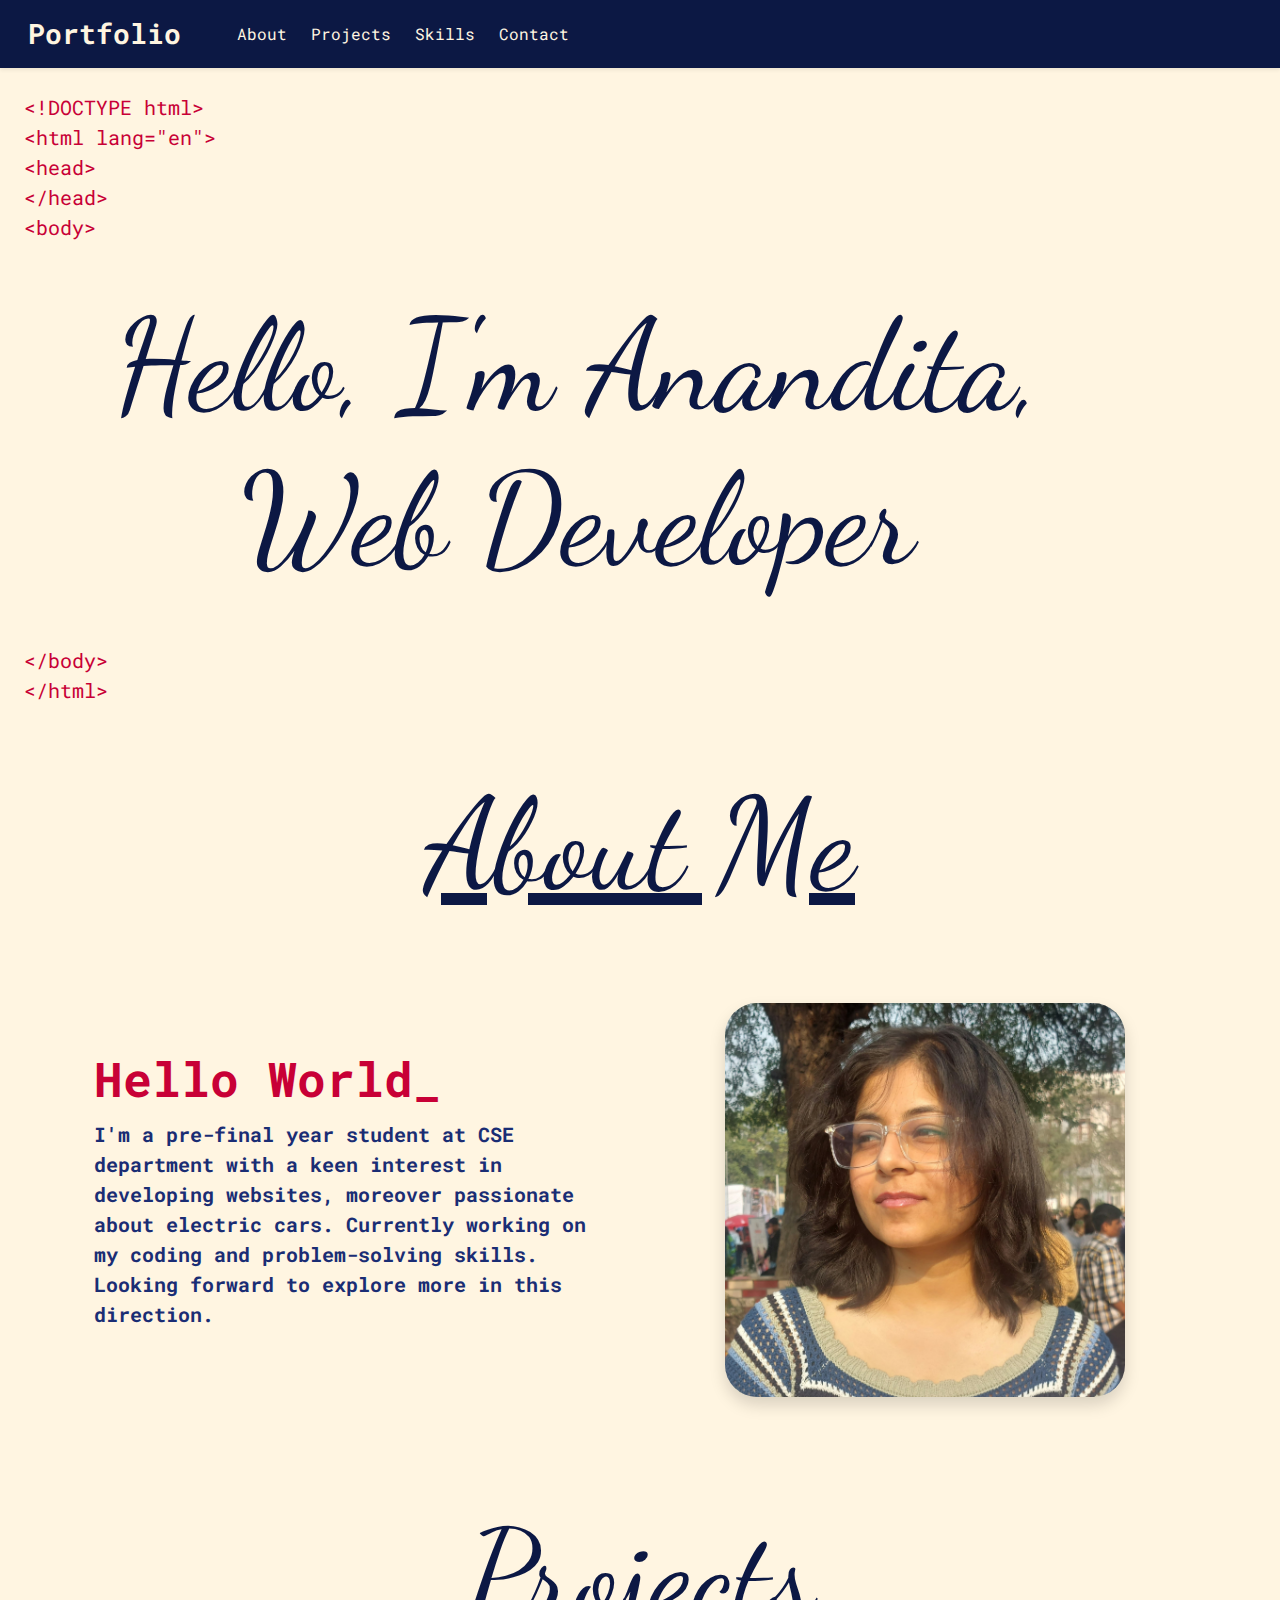
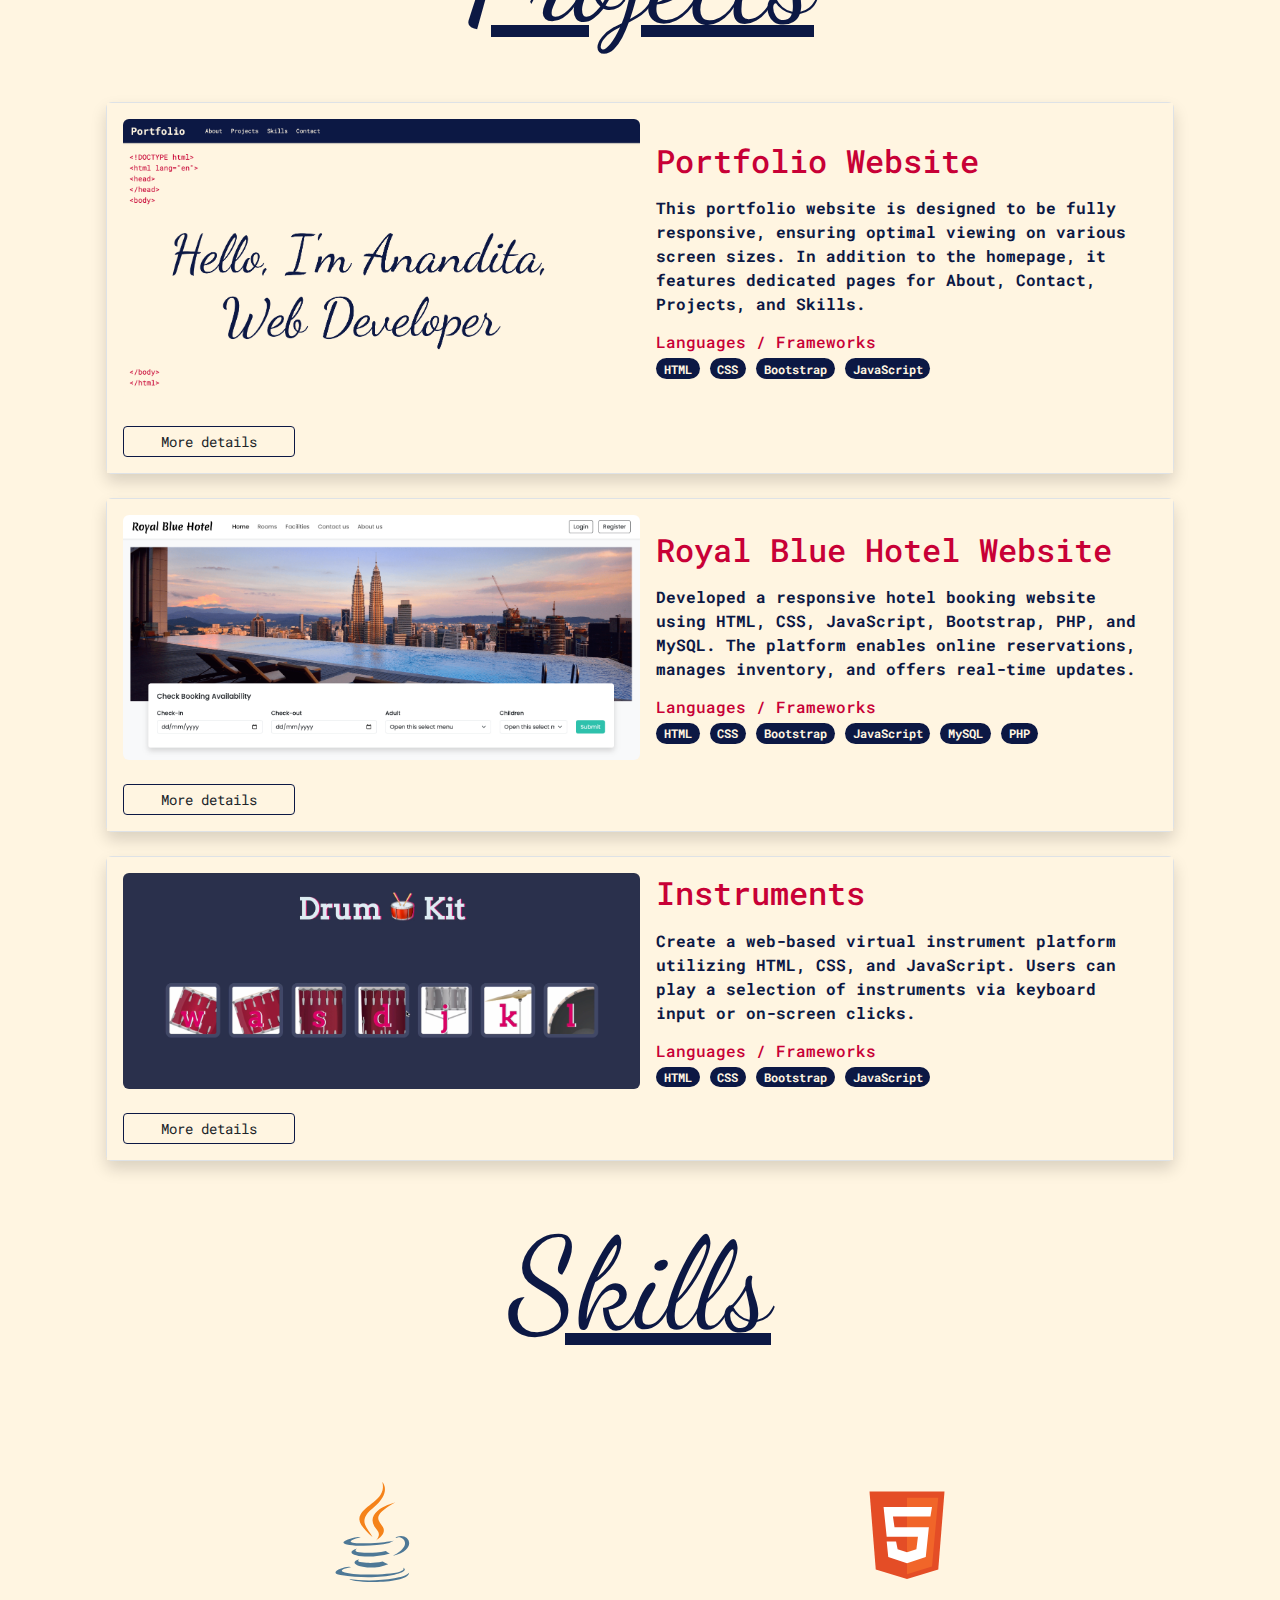
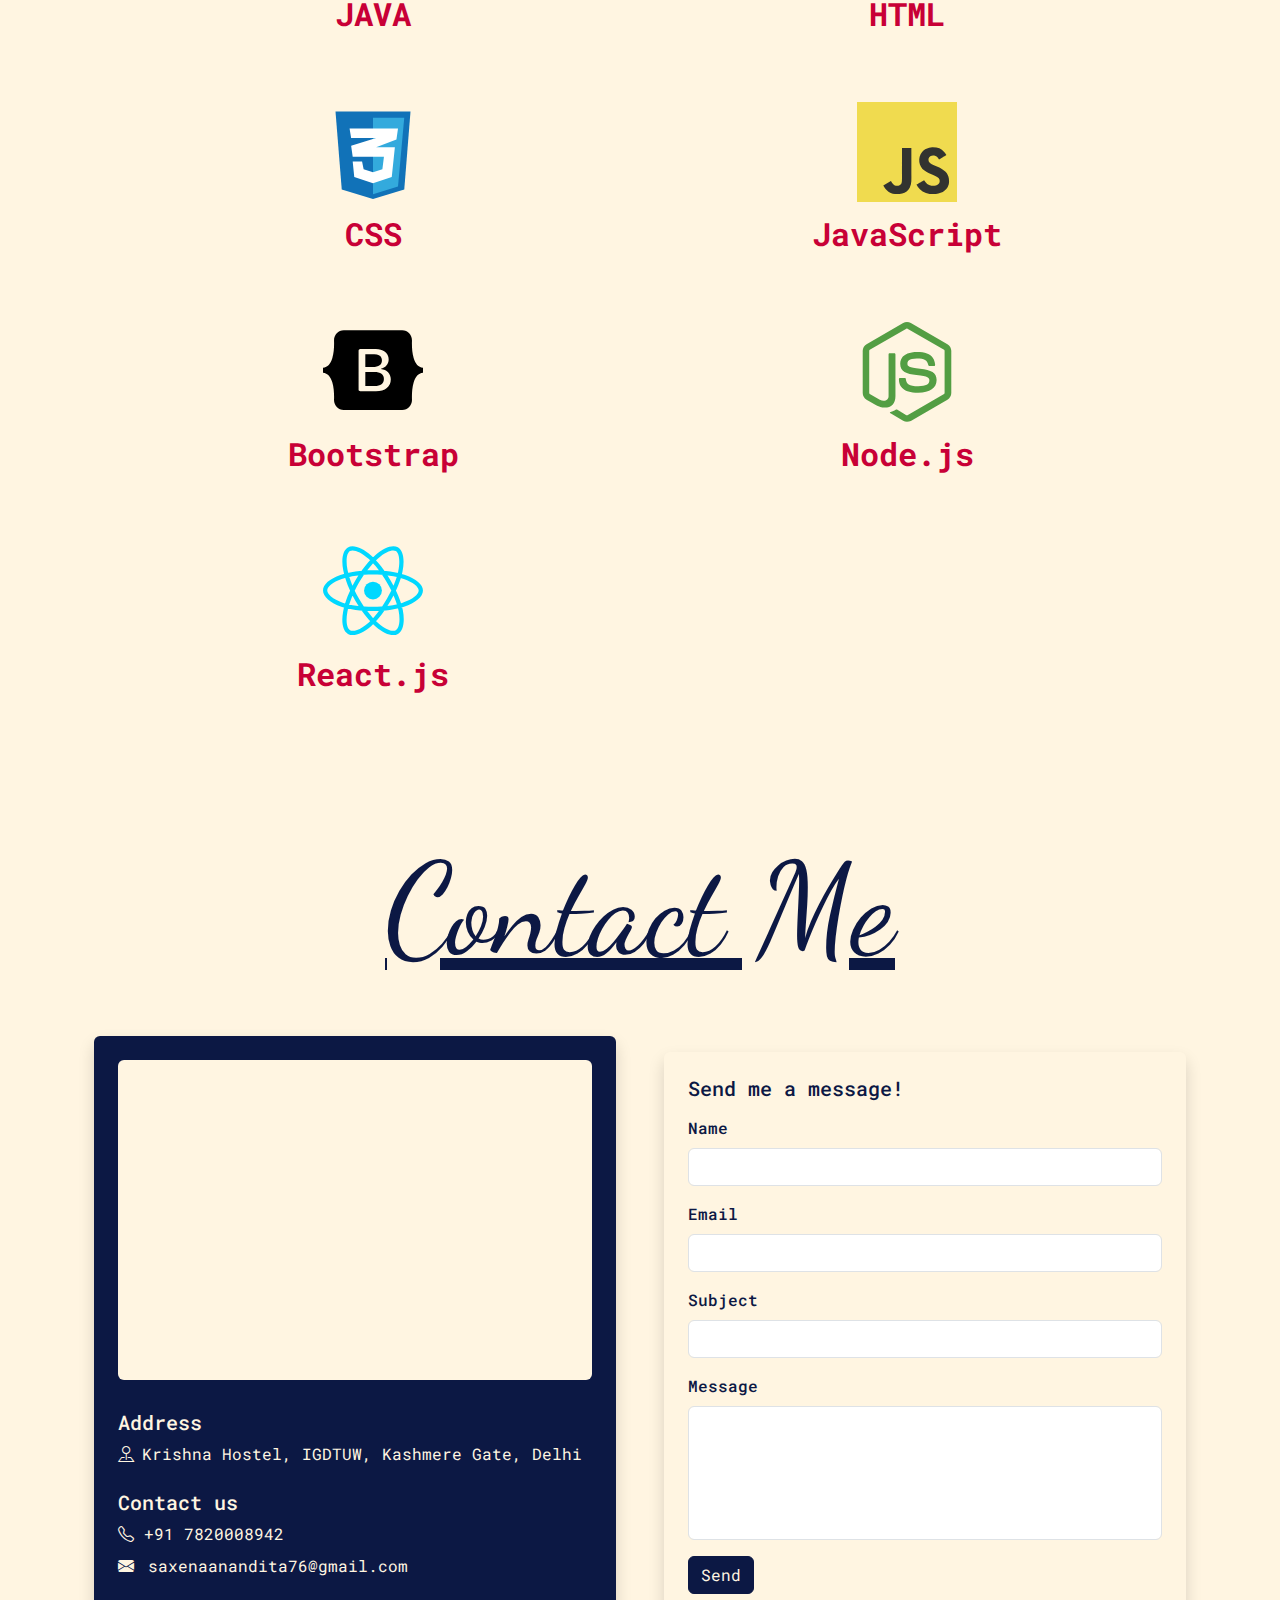
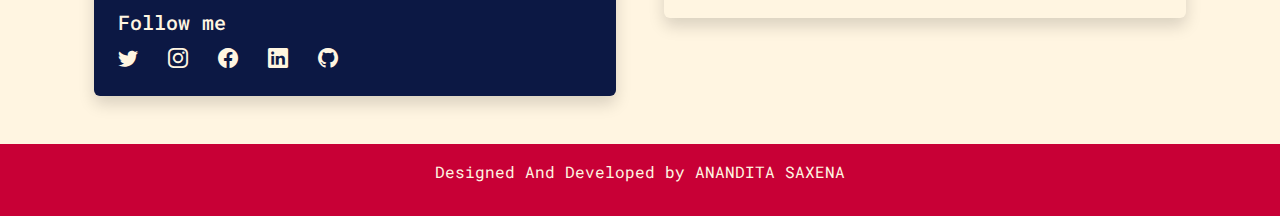
==== commit 579bc815: "added padding in footer" ====
--- a/index.html
+++ b/index.html
@@ -345,7 +345,7 @@
                 
                 </div>
             </div>
-            <div class="col-lg-6 col-md-6 px-4">
+            <div class="col-lg-6 col-md-6 px-4 py-sm-3">
                 <div class="rounded p-4 shadow border-4" style="color: #0C1844; font-weight: bold;">
                     <form>
                         <h5>Send me a message!</h5>
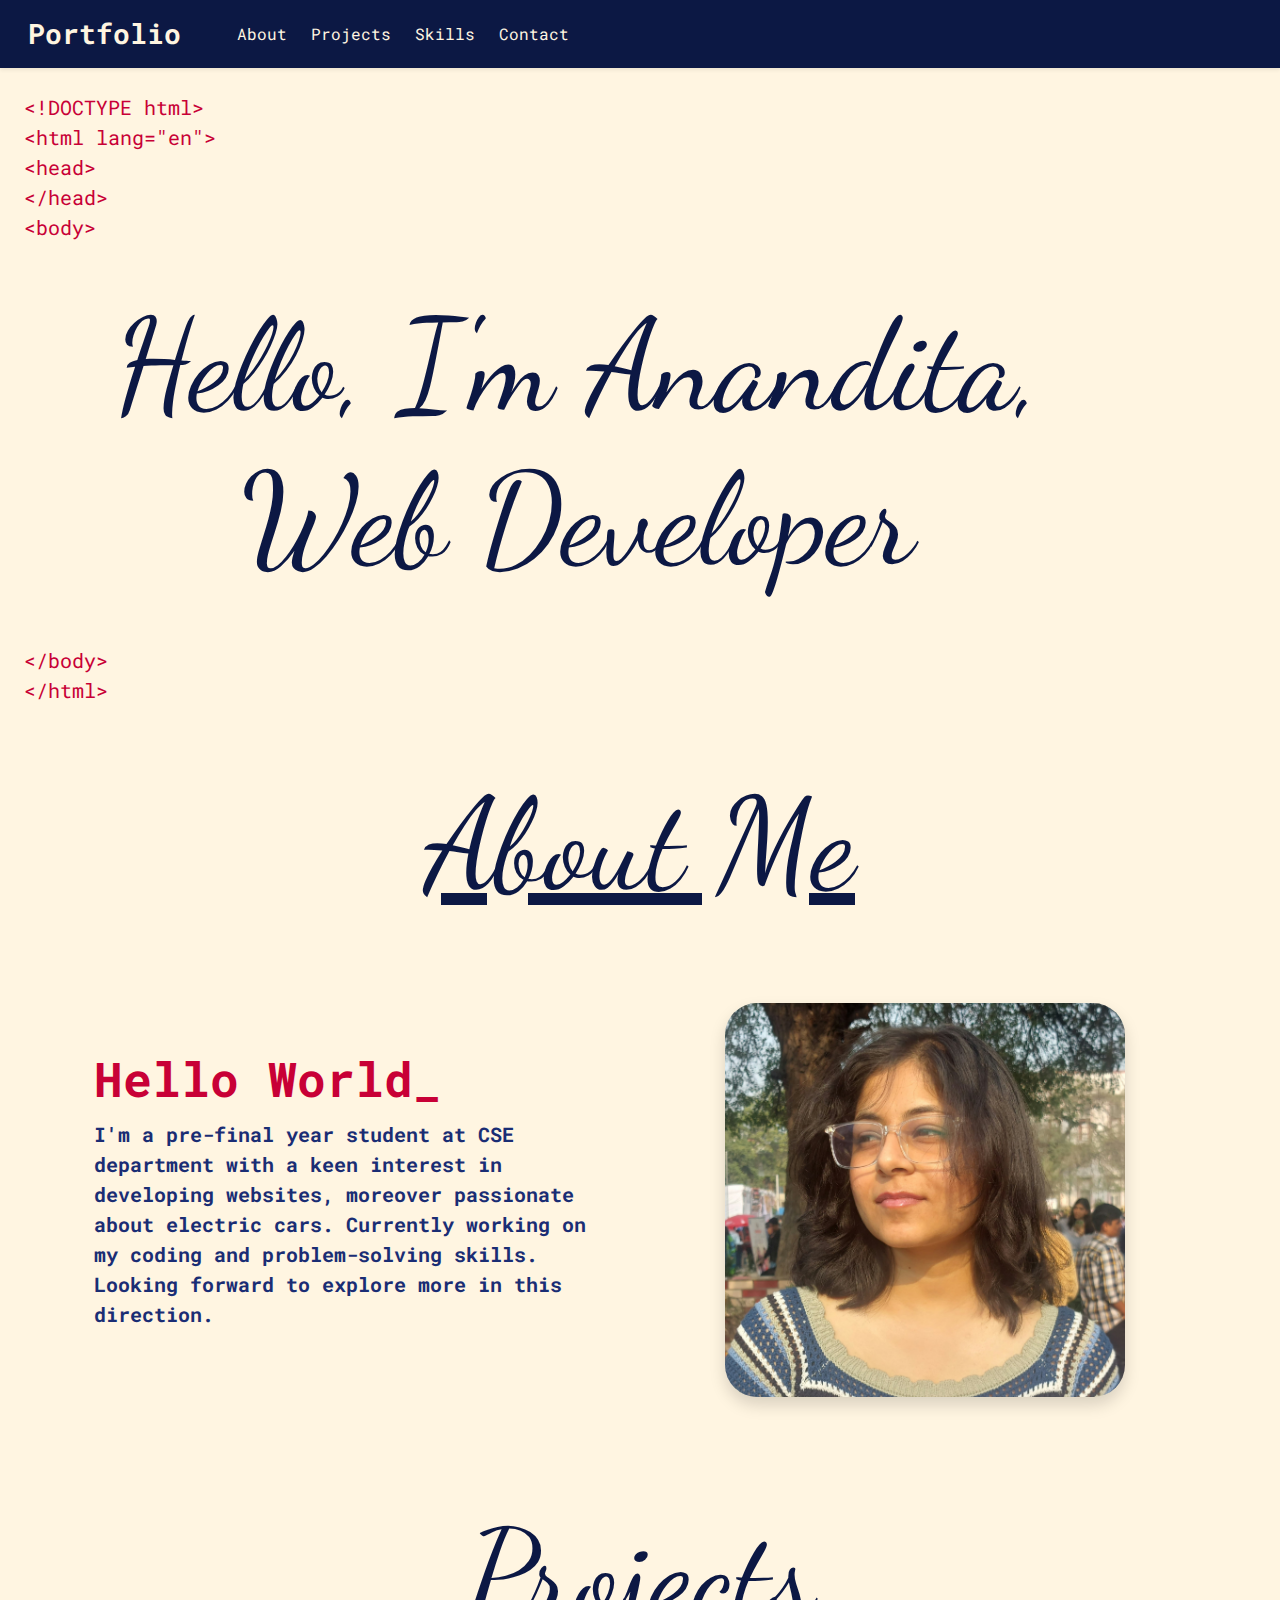
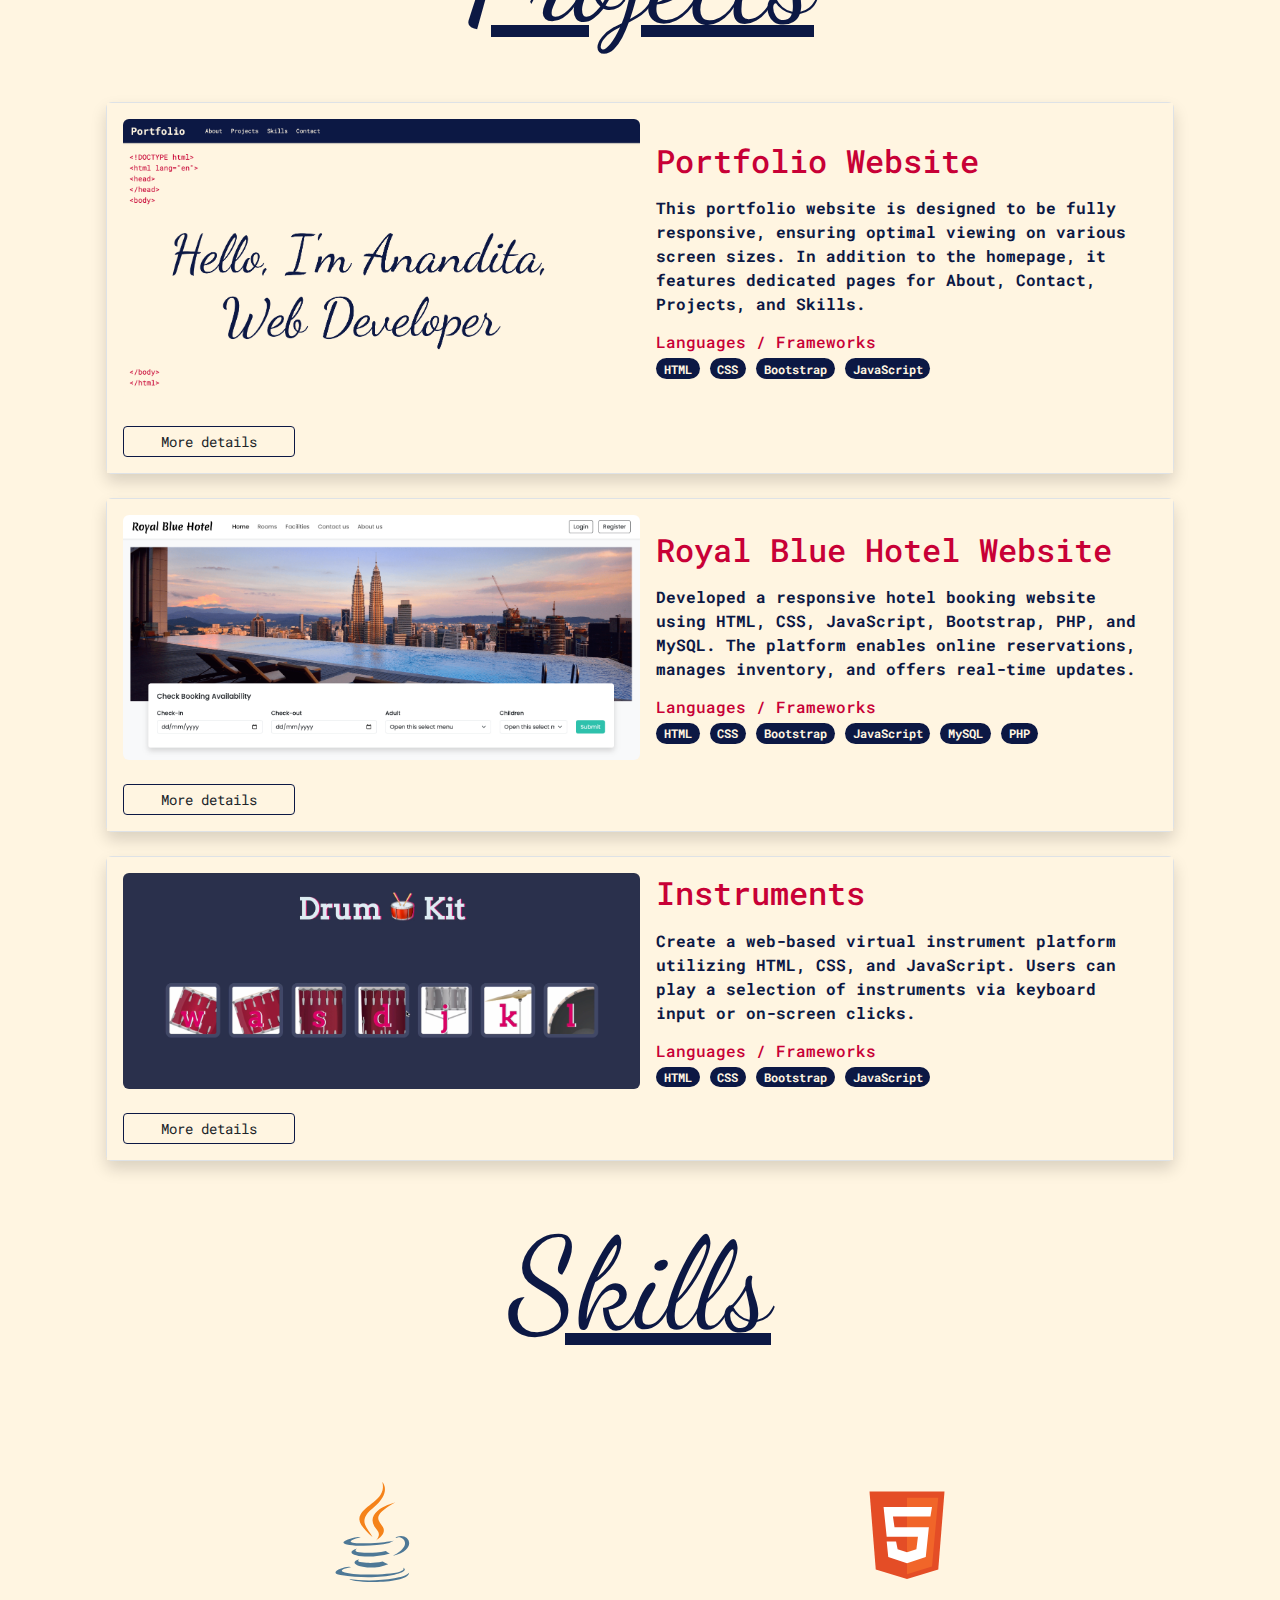
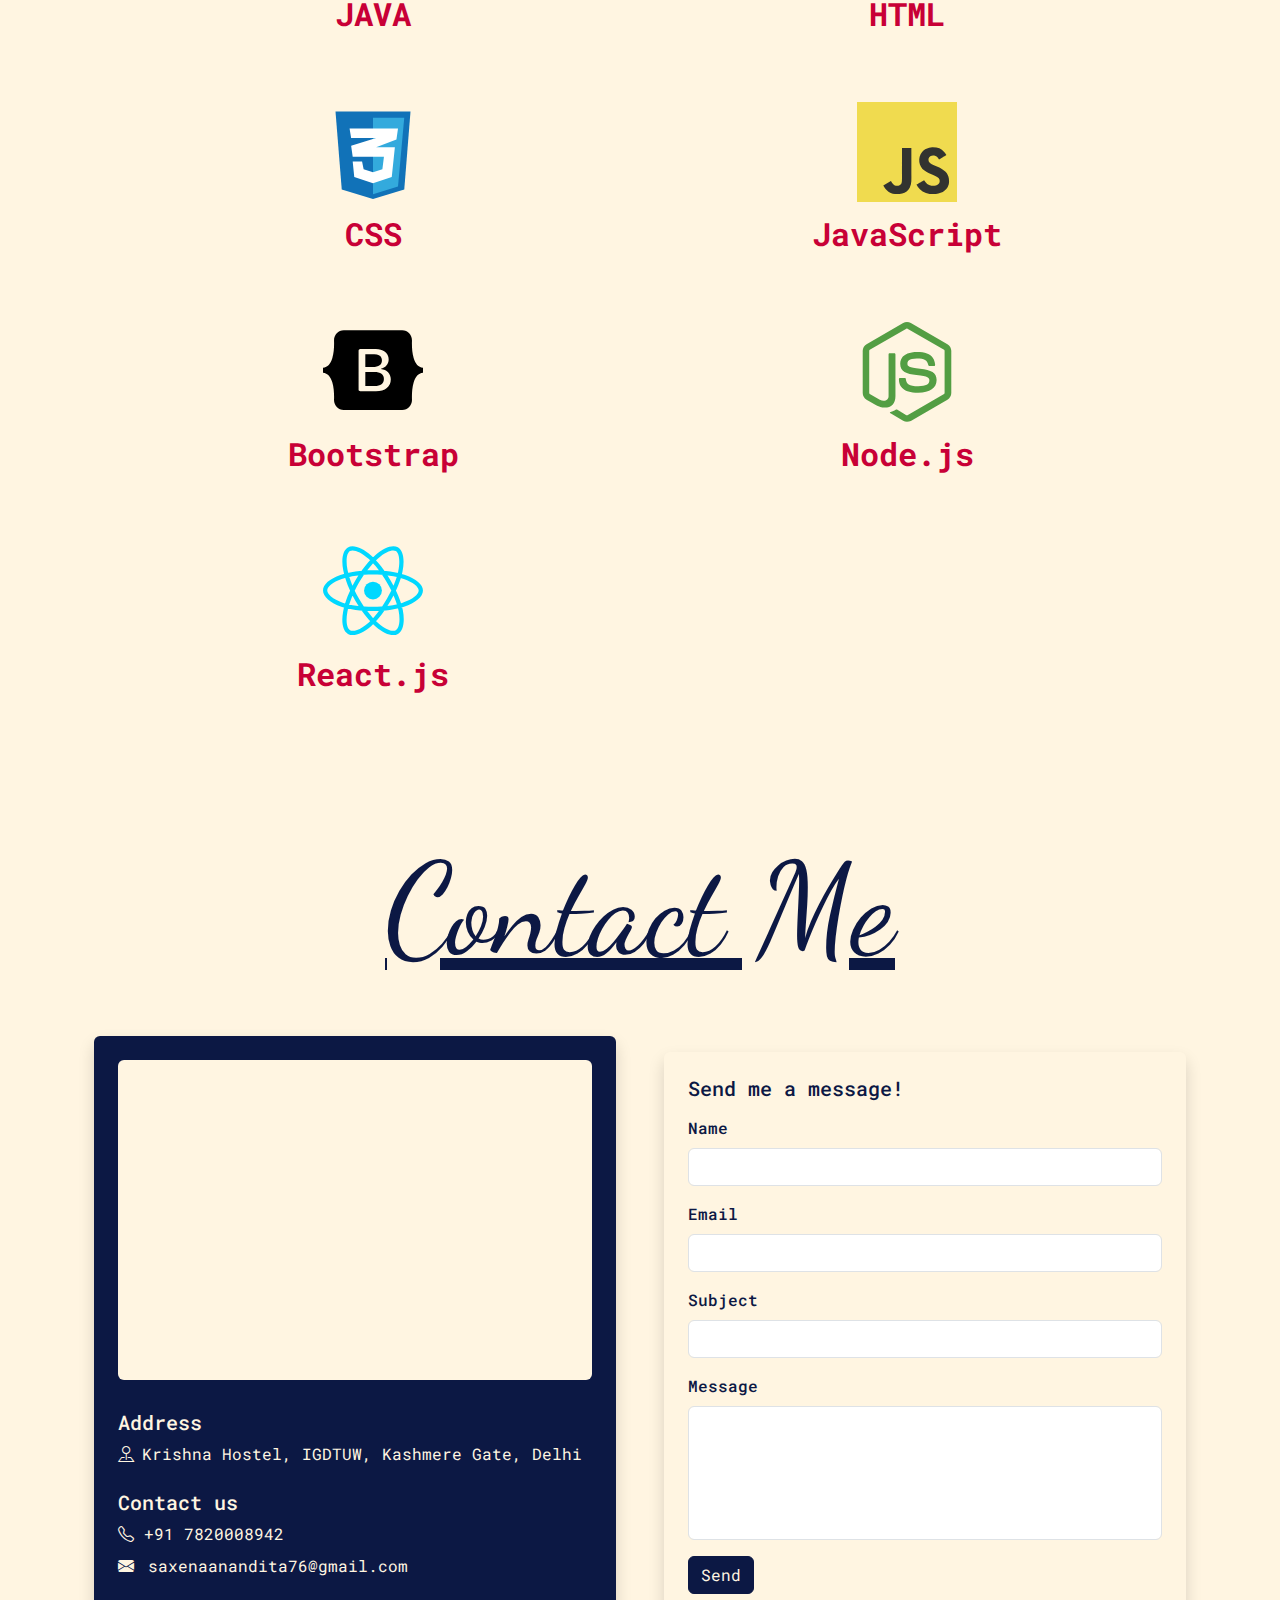
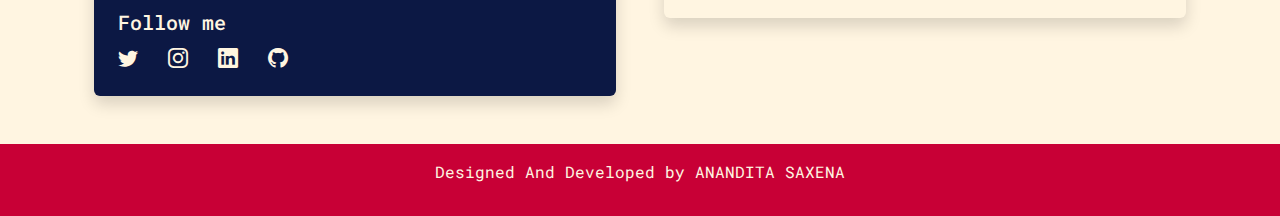
==== commit debde357: "social media links" ====
--- a/index.html
+++ b/index.html
@@ -216,7 +216,7 @@
               </div>
               </div>
               <div class="col-md-2 mt-lg-4 mt-md-4 mt-4 text-center">
-                  <a href="#" class="btn btn-sm w-100 btn-outline-dark shadow-none">More details</a>
+                  <a href="https://github.com/AnanditaSaxenaa/Drum-Kit" class="btn btn-sm w-100 btn-outline-dark shadow-none">More details</a>
               </div>
           </div>
       </div>    
@@ -324,28 +324,25 @@
                       
     
                     <h5 class="mt-4"  style="background-color: #0C1844; color: #FFF5E1;">Follow me</h5>
-                    <a href="#" class="d-inline-block me-3 fs-5 me-2"  style="background-color: #0C1844; color: #FFF5E1;">
+                    <a href="https://x.com/shut_up_tiya" class="d-inline-block me-3 fs-5 me-2"  style="background-color: #0C1844; color: #FFF5E1;">
                     <i class="bi bi-twitter me-1" style="background-color: #0C1844;"></i>
                     </a>
                     
     
-                    <a href="#" class="d-inline-block me-3 fs-5 me-2"  style="background-color: #0C1844; color: #FFF5E1;">
+                    <a href="https://www.instagram.com/tiyaa._._?utm_source=qr" class="d-inline-block me-3 fs-5 me-2"  style="background-color: #0C1844; color: #FFF5E1;">
                     <i class="bi bi-instagram me-1" style="background-color: #0C1844;"></i>
                     </a>
 
-                    <a href="#" class="d-inline-block me-3 fs-5 me-2"  style="background-color: #0C1844; color: #FFF5E1 ">
-                    <i class="bi bi-facebook me-1" style="background-color: #0C1844;"></i>
-                    </a>
-                    <a href="#" class="d-inline-block me-3 fs-5 me-2"  style="background-color: #0C1844; color: #FFF5E1;">
+                    <a href="www.linkedin.com/in/anandita-saxena" class="d-inline-block me-3 fs-5 me-2"  style="background-color: #0C1844; color: #FFF5E1;">
                     <i class="bi bi-linkedin me-1" style="background-color: #0C1844;"></i>
                     </a>
-                    <a href="#" class="d-inline-block me-3 fs-5 me-2"  style="background-color: #0C1844; color: #FFF5E1;">
+                    <a href="https://github.com/AnanditaSaxenaa" class="d-inline-block me-3 fs-5 me-2"  style="background-color: #0C1844; color: #FFF5E1;">
                     <i class="bi bi-github me-1" style="background-color: #0C1844;"></i>
                     </a>
                 
                 </div>
             </div>
-            <div class="col-lg-6 col-md-6 px-4 py-sm-3">
+            <div class="col-lg-6 col-md-6 px-4 py-3">
                 <div class="rounded p-4 shadow border-4" style="color: #0C1844; font-weight: bold;">
                     <form>
                         <h5>Send me a message!</h5>
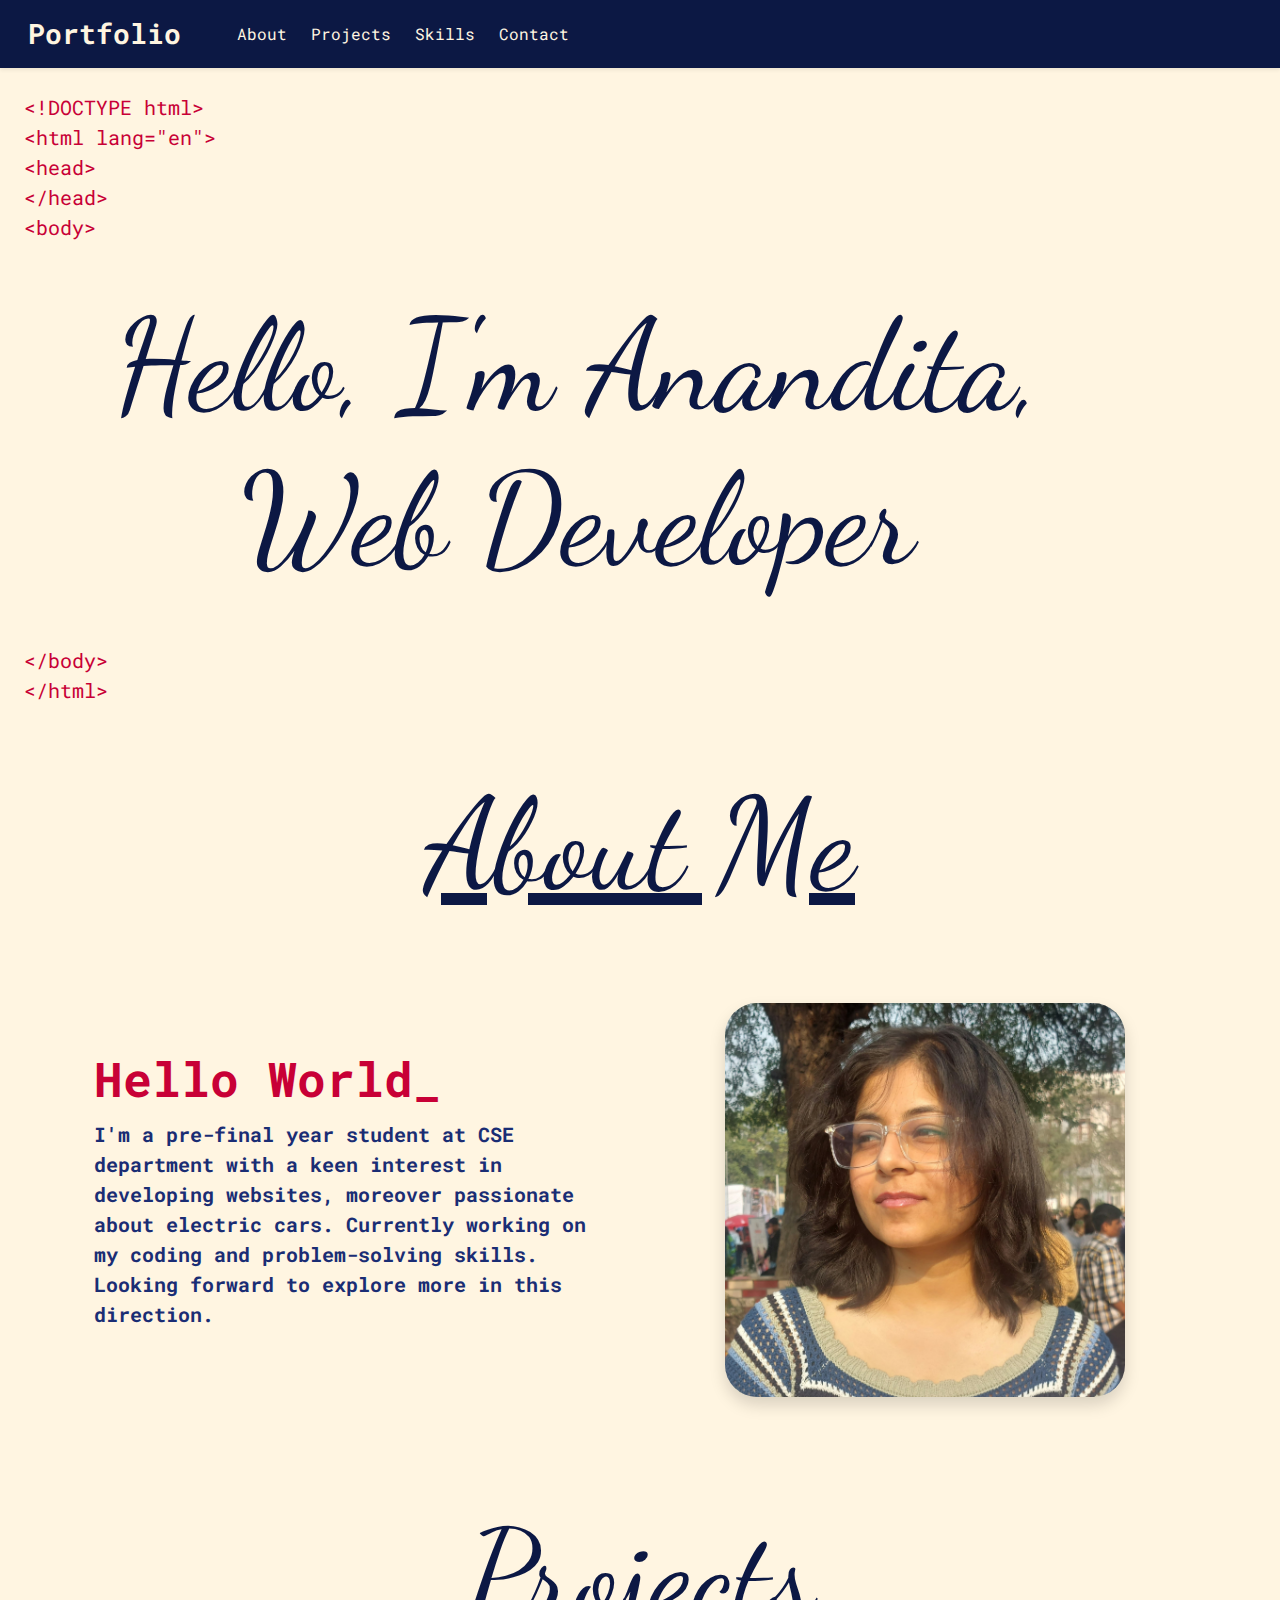
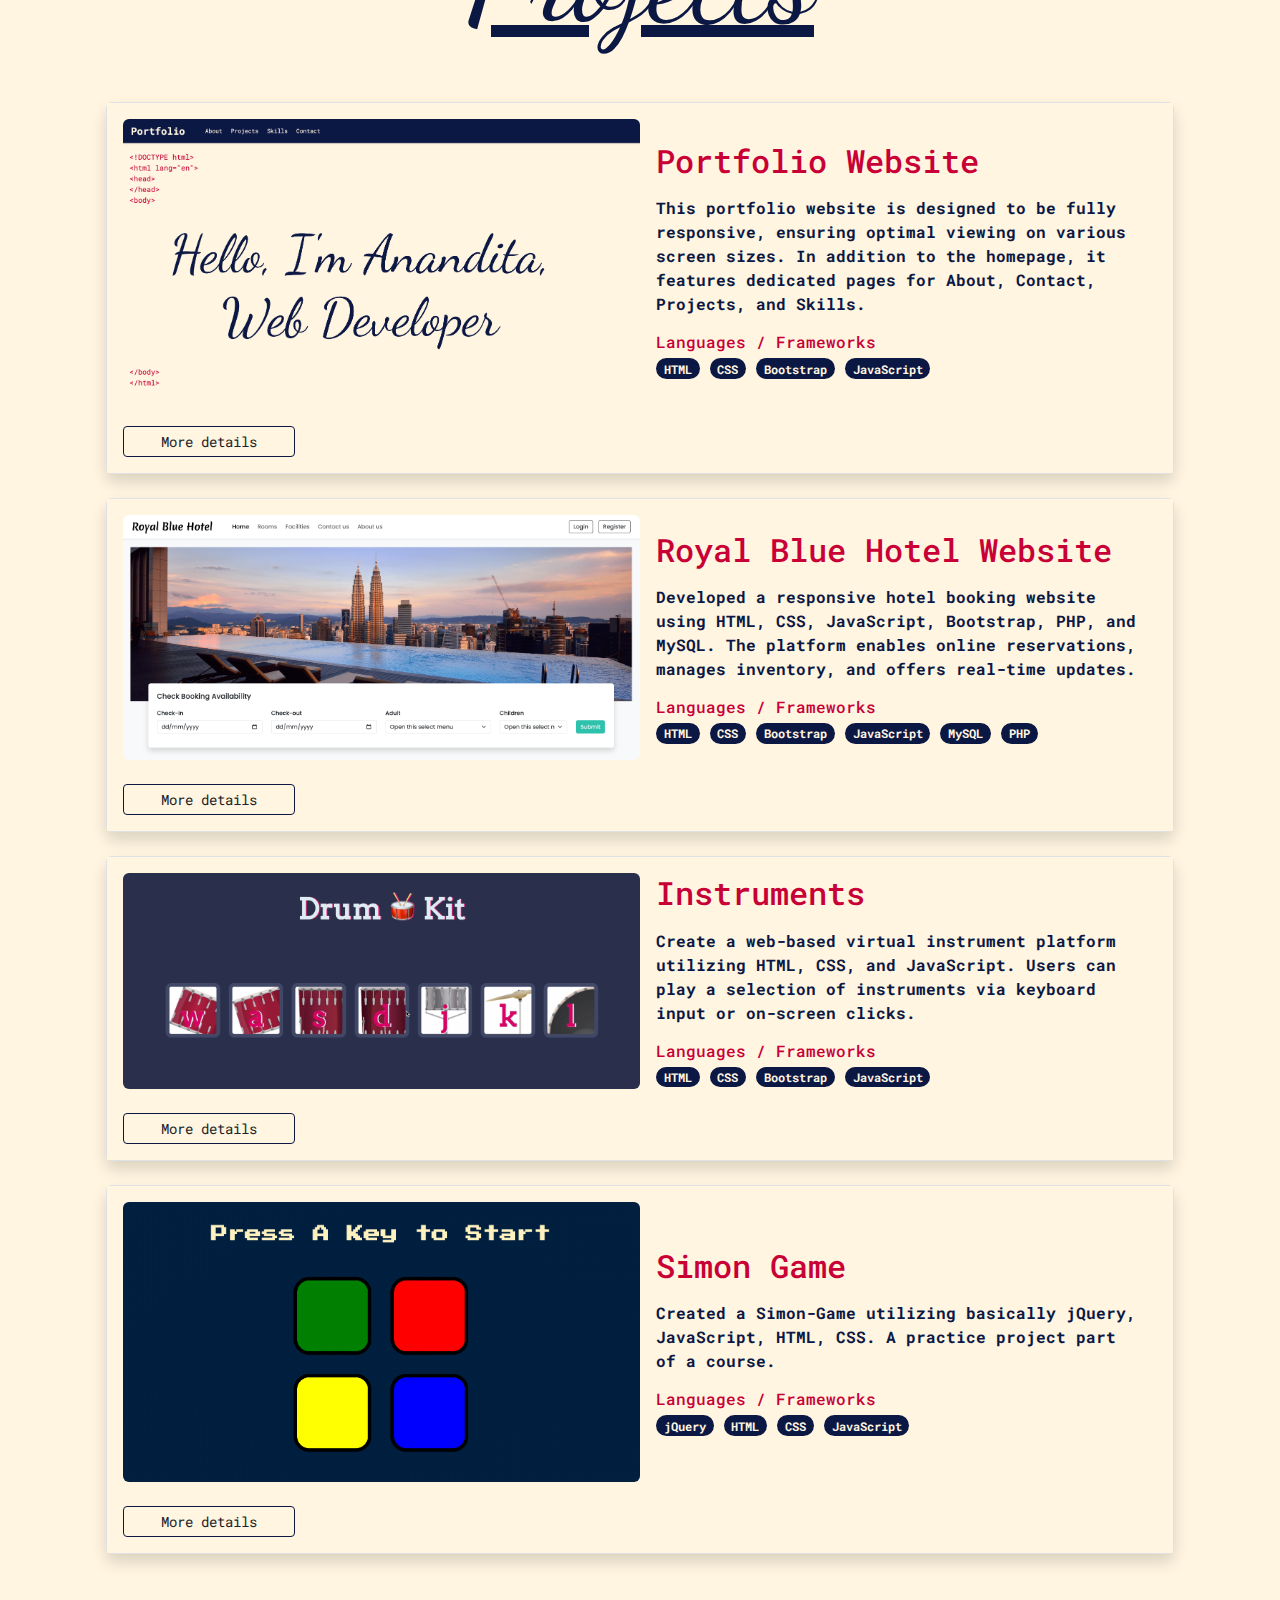
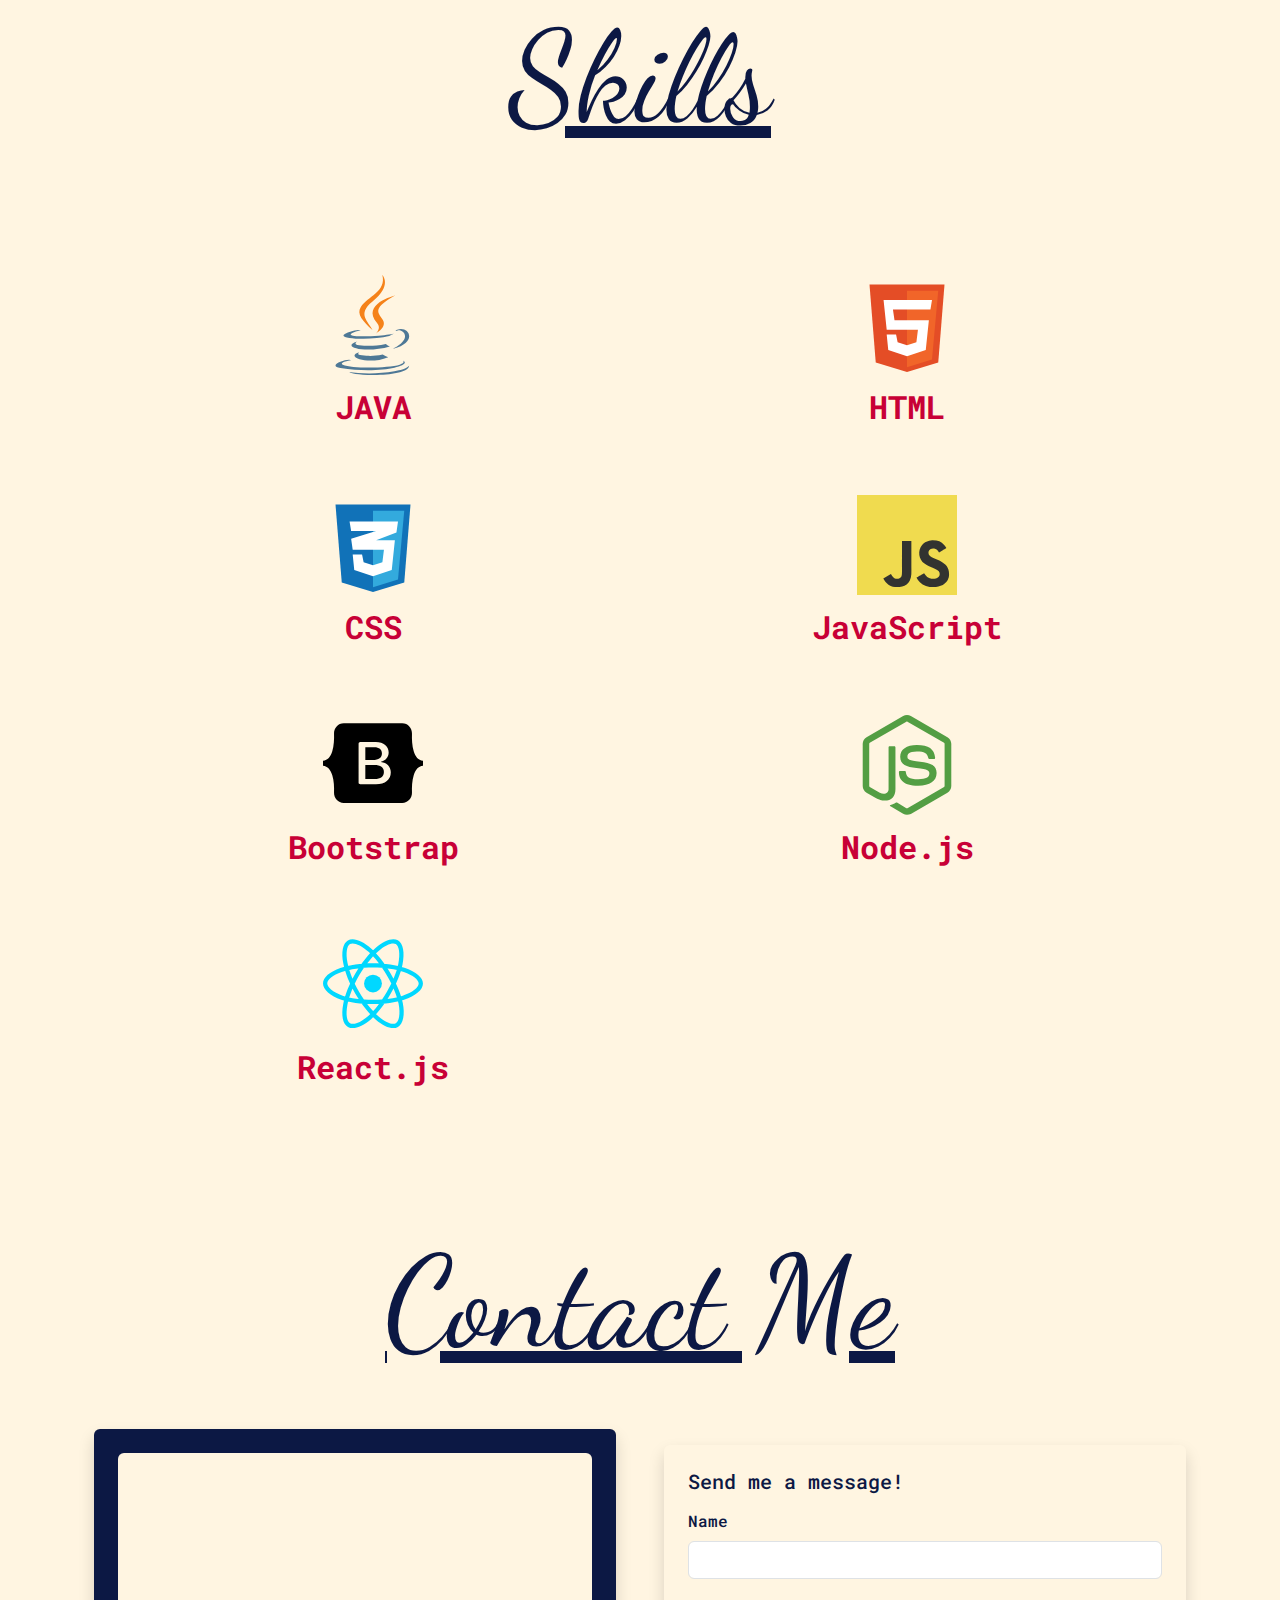
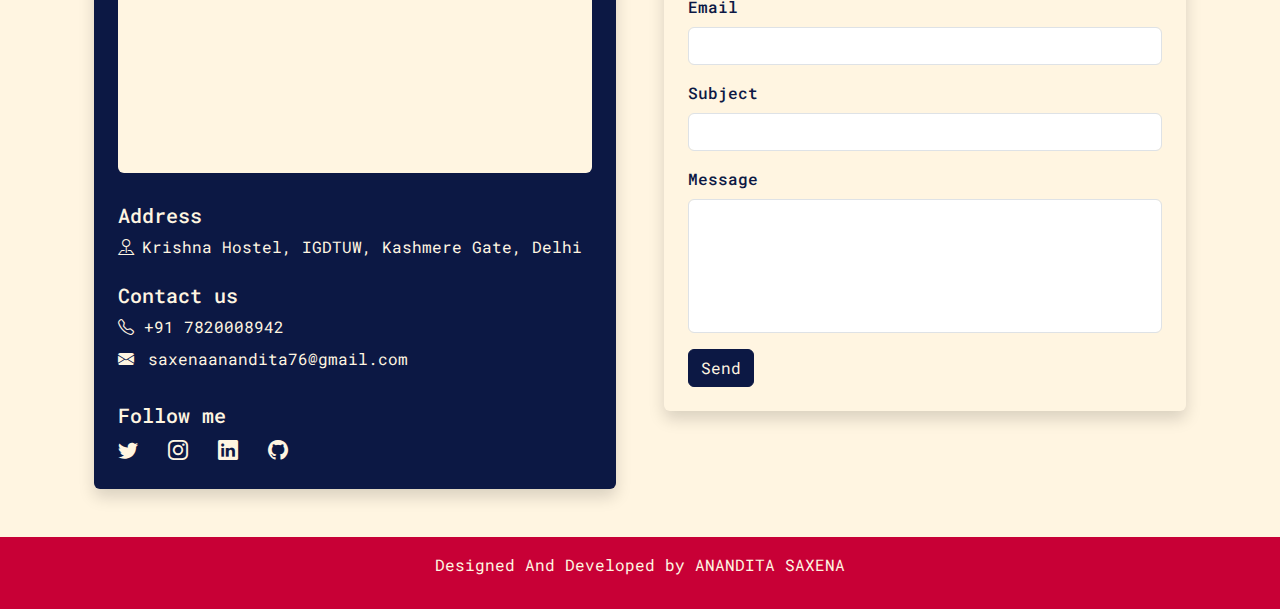
==== commit c7d5ab30: "Added new project" ====
--- a/index.html
+++ b/index.html
@@ -219,7 +219,38 @@
                   <a href="https://github.com/AnanditaSaxenaa/Drum-Kit" class="btn btn-sm w-100 btn-outline-dark shadow-none">More details</a>
               </div>
           </div>
-      </div>    
+      </div>
+      <div class="card mb-4 border shadow">
+        <div class="row g-0 p-3 align-items-center">
+            <div class="col-lg-6 mb-lg-0 mb-md-0 mb-3">
+            <img src="images/Screenshot 2024-08-11 at 1.15.29 PM.png" class="img-fluid rounded">
+            </div>
+            <div class="col-lg-6 px-lg-3 px-md-3 px-0">
+            <h5 class="mb-3 fs-2" style="color: #C80036;">Simon Game</h5>
+            <div class="des mb-3">
+                <p>Created a Simon-Game utilizing basically jQuery, JavaScript, HTML, CSS. A practice project part of a course.</p>
+            </div>
+            <div class="tech">
+                <h6 class="mb-1">Languages / Frameworks</h6>
+                <span class="badge rounded-pill text-wrap">
+                jQuery
+                </span>
+                <span class="badge rounded-pill text-wrap">
+                HTML
+                </span>
+                <span class="badge rounded-pill text-wrap">
+                CSS
+                </span>
+                <span class="badge rounded-pill text-wrap">
+                JavaScript
+                </span>
+            </div>
+            </div>
+            <div class="col-md-2 mt-lg-4 mt-md-4 mt-4 text-center">
+                <a href="https://github.com/AnanditaSaxenaa/Simon-Game" class="btn btn-sm w-100 btn-outline-dark shadow-none">More details</a>
+            </div>
+        </div>
+      </div>   
   </div>
 </div>
 
